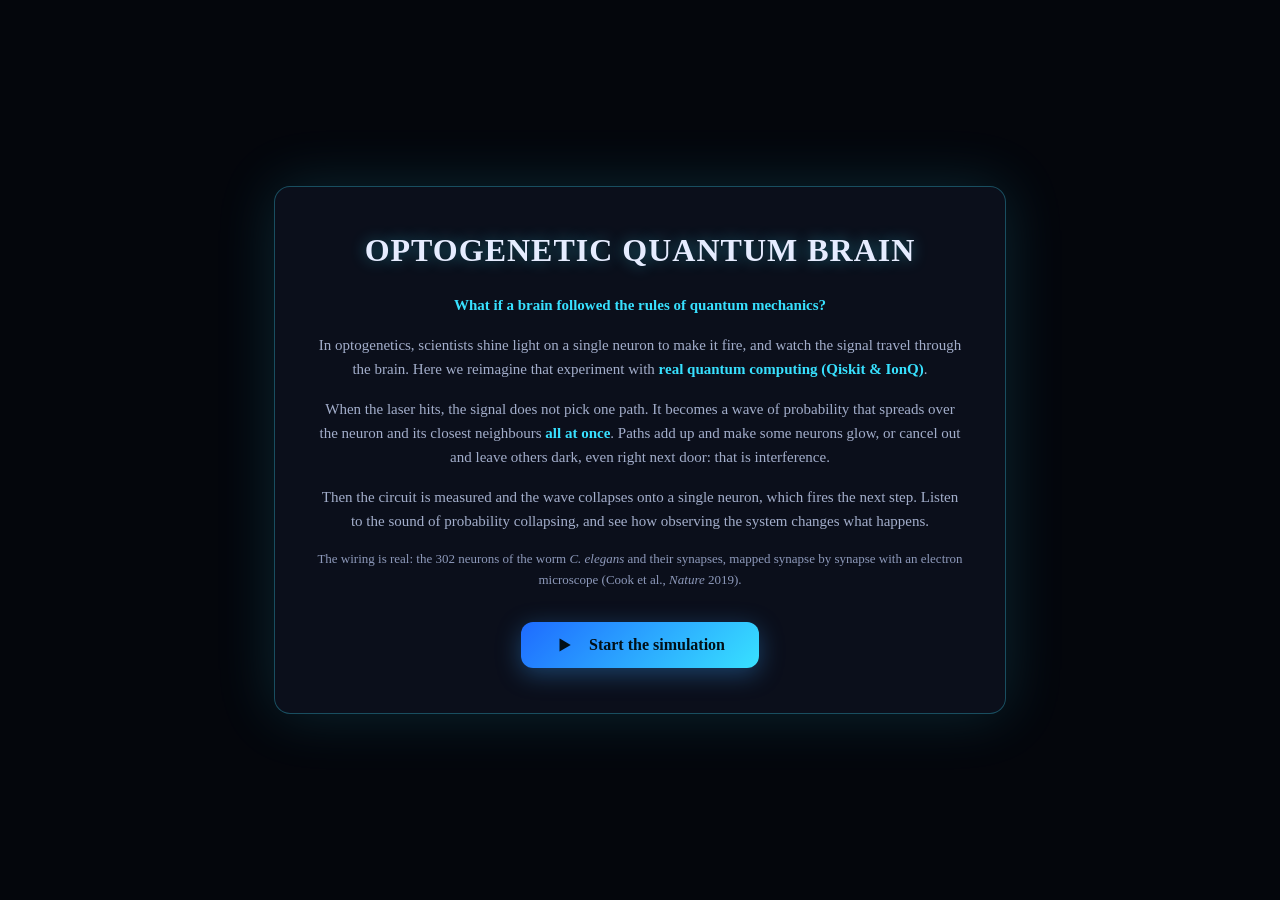
==== frontend/index.html @ cfefe242 "Browser efficiency, English accessible intro, real-data links Rendering - The render loop stops comp" ====
<head>
<link rel="stylesheet" href="main.css">
<script type="module" src="main.js"></script>
</head>
<body>
<!-- Pantalla de inicio: un diálogo modal; la página queda inerte hasta entrar (main.js) -->
<div id="intro-screen" class="intro-screen" role="dialog" aria-modal="true" aria-labelledby="intro-title"
     aria-describedby="intro-text" lang="en">
  <div class="intro-content">
    <h2 class="intro-title" id="intro-title">Optogenetic Quantum Brain</h2>
    <div class="intro-text" id="intro-text">
      <p><strong>What if a brain followed the rules of quantum mechanics?</strong></p>
      <p>In optogenetics, scientists shine light on a single neuron to make it fire, and watch the signal travel
        through the brain. Here we reimagine that experiment with <strong>real quantum computing (Qiskit &amp; IonQ)</strong>.</p>
      <p>When the laser hits, the signal does not pick one path. It becomes a wave of probability that spreads over
        the neuron and its closest neighbours <strong>all at once</strong>. Paths add up and make some neurons glow, or
        cancel out and leave others dark, even right next door: that is interference.</p>
      <p>Then the circuit is measured and the wave collapses onto a single neuron, which fires the next step.
        Listen to the sound of probability collapsing, and see how observing the system changes what happens.</p>
      <p class="intro-source">The wiring is real: the 302 neurons of the worm <em>C. elegans</em> and their synapses,
        mapped synapse by synapse with an electron microscope (Cook et al., <em>Nature</em> 2019).</p>
    </div>
    <button type="button" id="intro-enter-btn" class="btn primary intro-btn">
      <svg viewBox="0 0 24 24" aria-hidden="true" focusable="false"><path d="M7 5l12 7-12 7z" fill="currentColor"/></svg>
      Start the simulation
    </button>
  </div>
</div>
<a class="skip-link" href="#chapters" inert>Skip to the panels</a>

<div class="app" id="app" lang="en" inert>
  <header class="topbar">
    <div class="brand">
      <span class="brand-dot" aria-hidden="true"></span>
      <div>
        <h1>Optogenetic Quantum Brain</h1>
        <p>A laser on the real <em>C. elegans</em> connectome · every step is a 10-qubit Qiskit circuit</p>
      </div>
    </div>
    <div class="top-actions">
      <p class="pill" id="backend-pill" role="status">loading…</p>
      <button type="button" class="btn ghost small" id="sound-btn" aria-pressed="true" title="The laser, the superposition and each measured neuron have their own sound">
        <svg viewBox="0 0 24 24" aria-hidden="true" focusable="false" id="sound-icon"><path d="M4 9v6h4l5 4V5L8 9H4z"/><path d="M16 8.5a5 5 0 0 1 0 7M18.5 6a8.5 8.5 0 0 1 0 12"/></svg>
        <span id="sound-label">Sound on</span>
      </button>
      <button type="button" class="btn ghost small" id="lab-btn" aria-expanded="false" aria-controls="lab">
        <svg viewBox="0 0 24 24" aria-hidden="true" focusable="false"><circle cx="12" cy="12" r="3" /><path d="M12 2v3M12 19v3M2 12h3M19 12h3M4.9 4.9l2.1 2.1M17 17l2.1 2.1M4.9 19.1L7 17M17 7l2.1-2.1" /></svg>
        Lab settings
      </button>
    </div>
  </header>

  <!-- Lab drawer: advanced settings (floats over both panels) -->
  <section class="lab" id="lab" aria-labelledby="lab-title" hidden>
    <div class="lab-head">
      <h2 id="lab-title">Lab settings</h2>
      <button type="button" class="icon-btn" id="lab-close" aria-label="Close lab settings">
        <svg viewBox="0 0 24 24" aria-hidden="true" focusable="false"><path d="M6 6l12 12M18 6L6 18" /></svg>
      </button>
    </div>
    <h3 class="sub">Physics</h3>
    <div class="field">
      <div class="field-head"><label for="gamma">Coupling γ</label><button type="button" class="help" data-help="gamma" aria-label="What is γ?">?</button><b id="gamma-val">1.0</b></div>
      <input type="range" id="gamma" min="0.2" max="3" step="0.1" value="1" />
    </div>
    <h3 class="sub">Quantum runs</h3>
    <div class="row">
      <label class="toggle" for="casc-pasos">steps per laser shot</label>
      <input type="number" id="casc-pasos" value="12" min="1" max="60" step="1" />
    </div>
    <div class="row">
      <label class="toggle" for="casc-shots">shots per circuit</label><button type="button" class="help" data-help="shots" aria-label="What are shots?">?</button>
      <input type="number" id="casc-shots" value="200" min="20" max="2000" step="20" />
    </div>
    <h3 class="sub">Sound</h3>
    <div class="field">
      <div class="field-head"><label for="music-vol">Background music (underwater ambience)</label><b id="music-vol-val">50%</b></div>
      <input type="range" id="music-vol" min="0" max="100" step="5" value="50" />
      <small class="hint">It starts with your first click and drops while each circuit is measured.</small>
    </div>
    <h3 class="sub">Display</h3>
    <div class="row small wrap">
      <label class="toggle"><input type="checkbox" id="show-edges" checked /> synapses</label>
      <label class="toggle"><input type="checkbox" id="swim" checked /> swimming</label>
      <label class="toggle"><input type="checkbox" id="autorotate" /> rotate</label>
      <label class="toggle">quality
        <select id="quality">
          <option value="auto">Auto</option><option value="alta">High</option><option value="media">Medium</option><option value="baja">Low</option>
        </select>
      </label>
    </div>
  </section>

  <!-- Two panels -->
  <nav class="chapters" id="chapters" aria-label="Panels">
    <div role="tablist" aria-label="Panels" class="tablist two">
      <button type="button" role="tab" id="tab-1" aria-controls="chap-1" aria-selected="true" class="tab">
        <span class="tab-num" aria-hidden="true">1</span>
        <span class="tab-txt"><b>Laser &amp; measure</b><small>Fire at a neuron · each step is a quantum circuit</small></span>
      </button>
      <button type="button" role="tab" id="tab-2" aria-controls="chap-2" aria-selected="false" tabindex="-1" class="tab">
        <span class="tab-num" aria-hidden="true">2</span>
        <span class="tab-txt"><b>The Qiskit circuit</b><small>Every gate of the circuit that ran</small></span>
      </button>
    </div>
  </nav>

  <!-- ===================== Panel 1 · Laser & measure ===================== -->
  <div class="layout" id="chap-1" role="tabpanel" aria-labelledby="tab-1">
    <div class="stage" id="stage">
      <canvas id="scene" tabindex="0" role="img"
              aria-label="3D C. elegans worm with its 302 neurons."
              aria-describedby="scene-help"></canvas>

      <div class="narration" id="narration">
        <p class="narr-kicker" id="narr-kicker">Start here</p>
        <p class="narr-text" id="narr-text">Loading the worm…</p>
      </div>

      <figure class="mini-circ" id="mini-circ" hidden>
        <figcaption><b>This step's circuit</b> <span id="mini-circ-cap"></span></figcaption>
        <div id="mini-circ-svg"></div>
      </figure>

      <div class="stage-foot">
        <p class="scene-help" id="scene-help">
          Drag to rotate · scroll to zoom · click a neuron to choose it.
          Keyboard (focus on the worm): <kbd>Enter</kbd> fire the laser, <kbd>R</kbd> reset view, <kbd>+</kbd>/<kbd>−</kbd> zoom.
        </p>
        <div class="legend" aria-hidden="true">
          <span><i class="dot sensory"></i>sensory</span>
          <span><i class="dot inter"></i>interneuron</span>
          <span><i class="dot motor"></i>motor</span>
          <span class="grad"><i></i>measured</span>
        </div>
      </div>
      <div class="tooltip" id="tooltip" aria-hidden="true"></div>
      <div class="loader" id="loader" role="status"><div class="ring" aria-hidden="true"></div><p id="loader-text">Loading the connectome…</p></div>
    </div>

    <div class="side">
      <div class="card">
        <h2>Fire the laser</h2>
        <p class="desc">Each step is a <b>10-qubit Qiskit circuit</b> run on the backend: the laser excites a neuron,
          the excitation spreads as a <b>quantum walk</b> through its 9 most connected neighbours, and measuring
          <b>collapses</b> it onto one neuron, which fires the next step.</p>
        <div class="field">
          <div class="field-head"><label class="lbl" for="neuron-input">Neuron to illuminate</label><button type="button" class="help" data-help="datos" aria-label="Is this the real worm?">?</button></div>
          <input id="neuron-input" list="neuron-list" value="AVM" autocomplete="off" spellcheck="false"
                 aria-describedby="neuron-hint neuron-card" />
          <datalist id="neuron-list"></datalist>
          <small class="hint" id="neuron-hint">Type a name (e.g. AVM, ASHL) or click a neuron on the worm.</small>
        </div>
        <p class="neuron-card" id="neuron-card" aria-live="polite"></p>
        <div class="field">
          <div class="field-head"><label for="theta">Light dose θ</label><button type="button" class="help" data-help="theta" aria-label="What is θ?">?</button><b id="theta-val">π</b></div>
          <input type="range" id="theta" min="0.1" max="3.14159" step="0.01" value="3.14159" aria-describedby="pfire-hint" />
          <small class="hint" id="pfire-hint">Chance the neuron fires: <b id="pfire">1.00</b></small>
        </div>
        <div class="field">
          <div class="field-head"><label for="tau">Time between measurements τ</label><button type="button" class="help" data-help="tau" aria-label="What is τ?">?</button><b id="tau-val">8</b></div>
          <input type="range" id="tau" min="2" max="12" step="1" value="8" aria-describedby="tau-hint" />
          <small class="hint" id="tau-hint">Long τ: the spike travels. Short τ: measuring that often freezes it (Zeno effect).</small>
        </div>
        <div class="row">
          <button type="button" class="btn primary" id="fire-btn">
            <svg viewBox="0 0 24 24" aria-hidden="true" focusable="false"><path d="M12 2v6M12 16v6M2 12h6M16 12h6" /><circle cx="12" cy="12" r="3" /></svg>
            <span id="fire-label">Fire laser at AVM</span>
          </button>
          <button type="button" class="btn ghost stop" id="casc-stop" disabled>Stop</button>
        </div>
        <p class="hint" id="casc-estado" aria-live="polite">Nothing has run yet.</p>
      </div>

      <div class="card cascade" id="casc-card">
        <h3>What the circuit measured</h3>
        <div class="chips" id="casc-chips"><span class="chip">fire the laser to run the first circuit</span></div>
        <figure class="chart">
          <div id="casc-bars"></div>
          <figcaption class="legend-row" id="casc-legend"></figcaption>
        </figure>
        <details class="data-box">
          <summary>Show the window as a table</summary>
          <div id="casc-table"></div>
        </details>
        <h3 class="sub" id="h-chain">Spike chain</h3>
        <ol class="casc-log" id="casc-log" aria-labelledby="h-chain"></ol>
      </div>
      <button type="button" class="btn next" data-goto="2">See the full Qiskit circuit →</button>
    </div>
  </div>

  <!-- ===================== Panel 2 · The Qiskit circuit ===================== -->
  <section class="circuit-view" id="chap-2" role="tabpanel" aria-labelledby="tab-2" hidden>
    <div class="card circ-card">
      <div class="circ-head">
        <div>
          <h2 id="circ-title">The Qiskit circuit</h2>
          <p class="desc" id="circ-sub">The exact <code>QuantumCircuit</code> that is sent to the backend.</p>
        </div>
        <div class="circ-controls">
          <label class="toggle" for="circ-step">circuit</label>
          <select id="circ-step"></select>
          <fieldset class="seg" id="circ-vista">
            <legend class="sr-only">Circuit view</legend>
            <label><input type="radio" name="circ-vista" value="completa" checked /><span>All gates</span></label>
            <label><input type="radio" name="circ-vista" value="compacta" /><span>Compact (e<sup>−iτH</sup>)</span></label>
          </fieldset>
        </div>
      </div>
      <div class="chips" id="circ-chips" aria-live="polite"></div>
      <div class="circ-legend" aria-hidden="true">
        <span><i class="g-laser"></i>laser RX(θ) / X</span>
        <span><i class="g-hop"></i>hop RXX·RYY between two neurons (one synapse)</span>
        <span><i class="g-u"></i>e<sup>−iτH</sup> quantum walk</span>
        <span><i class="g-m"></i>measurement</span>
      </div>
      <div class="circ-wrap" id="circ-wrap">
        <div class="circ-names" id="circ-names"></div>
        <div class="circ-scroll" id="circ-scroll" tabindex="0" role="group" aria-label="Circuit diagram, scrolls horizontally">
          <div id="circ-svg"></div>
        </div>
      </div>
      <p class="hint" id="circ-hint">Scroll sideways to follow the circuit from left (laser) to right (measurement). Hover a gate to see its angle.</p>
    </div>

    <div class="circ-grid">
      <div class="card">
        <h3 id="h-counts">Measurement results</h3>
        <p class="hint" id="counts-sub"></p>
        <ol class="counts" id="counts" aria-labelledby="h-counts"></ol>
      </div>
      <div class="card mpl-card">
        <h3>Qiskit's own drawing <span class="mono">QuantumCircuit.draw("mpl")</span></h3>
        <p class="hint" id="fig-estado" aria-live="polite">Loads in the background.</p>
        <figure class="fig-box" id="fig-box-c" hidden>
          <div class="fig-scroll"><img id="fig-circ" alt="" /></div>
          <figcaption class="hint" id="fig-circ-cap"></figcaption>
        </figure>
        <figure class="fig-box" id="fig-box-h" hidden>
          <div class="fig-scroll"><img id="fig-hist" alt="" /></div>
          <figcaption class="hint" id="fig-hist-cap"></figcaption>
        </figure>
      </div>
    </div>
    <button type="button" class="btn next" data-goto="1">← Back to the laser</button>
  </section>

  <footer class="footer">
    <span class="formula" aria-label="Each step: RX of theta on the lit neuron, then e to the minus i tau H, with H equal to gamma times the sum over synapses of J i j times X i X j plus Y i Y j over two, then measure">
      |ψ⟩ = e<sup>−iτH</sup> RX(θ)|0…0⟩, &nbsp;H = γ Σ J<sub>ij</sub>(X<sub>i</sub>X<sub>j</sub> + Y<sub>i</sub>Y<sub>j</sub>)/2</span>
    <span>Data: <a href="https://doi.org/10.1038/s41586-019-1352-7" target="_blank" rel="noopener">Cook et al., <em>Nature</em> 2019</a>
      (electron-microscopy connectome) · <a href="https://github.com/openworm/c302" target="_blank" rel="noopener">OpenWorm c302</a></span>
    <span class="attribution">This effort is supported by Qollab &amp; IonQ.</span>
  </footer>

  <div class="help-pop" id="help-pop" role="note" hidden>
    <p id="help-text"></p>
  </div>

  <div class="sr-only" id="sr-status" aria-live="polite"></div>
  <div class="toast" id="toast" role="status" aria-live="polite"></div>
</div>
</body>
---- frontend/main.css ----
/* Cerebro Cuántico Optogenético · estilos de la página Qollab (JS / Qiskit) */
:root {
  --bg: #04060c;
  --panel: rgba(12, 17, 30, 0.86);
  --panel-solid: #0c111e;
  --panel-border: rgba(120, 160, 255, 0.2);
  --text: #e6ecff;
  --muted: #a3aecb;      /* ≥ 7:1 sobre el panel */
  --faint: #8d99ba;      /* ≥ 5:1 sobre el panel */
  --accent: #38e1ff;
  --focus: #ffd166;
  --good: #3ee08f;
  --bad: #ff8a9b;
  --amber: #ffb347;
  --sensory: #2dd4bf;
  --inter: #a78bfa;
  --motor: #f59e0b;
  --radius: 14px;
  --stage-h: 640px;
  --font: "Inter", "Segoe UI", system-ui, -apple-system, Roboto, sans-serif;
  --mono: "JetBrains Mono", "Cascadia Code", Consolas, ui-monospace, monospace;
}

.app, .app * { box-sizing: border-box; }
.app { background: var(--bg); color: var(--text); font-family: var(--font); font-size: 14px; line-height: 1.45;
  border-radius: 16px; overflow: hidden; position: relative; }
.app em { font-style: italic; }
.mono { font-family: var(--mono); font-size: 12px; color: var(--muted); }
.sr-only { position: absolute !important; width: 1px; height: 1px; padding: 0; margin: -1px; overflow: hidden;
  clip: rect(0 0 0 0); white-space: nowrap; border: 0; }
.skip-link { position: absolute; left: 8px; top: -40px; z-index: 20; background: var(--focus); color: #111;
  padding: 6px 10px; border-radius: 8px; font: 600 13px var(--font); }
.skip-link:focus { top: 8px; }
.app :focus-visible { outline: 2px solid var(--focus); outline-offset: 2px; }
.app kbd { font-family: var(--mono); font-size: 11px; padding: 0 4px; border: 1px solid var(--panel-border); border-radius: 4px; }

/* ---------- barra superior ---------- */
.topbar { display: flex; justify-content: space-between; align-items: center; gap: 12px; padding: 14px 18px;
  border-bottom: 1px solid var(--panel-border); }
.brand { display: flex; gap: 12px; align-items: center; }
.brand h1 { margin: 0; font-size: 18px; font-weight: 650; letter-spacing: 0.2px; }
.brand p { margin: 2px 0 0; font-size: 12.5px; color: var(--muted); }
.brand-dot { flex: none; width: 14px; height: 14px; border-radius: 50%;
  background: radial-gradient(circle, #fff 0%, var(--accent) 40%, transparent 72%); box-shadow: 0 0 18px var(--accent);
  animation: pulse 2.4s ease-in-out infinite; }
@keyframes pulse { 50% { transform: scale(1.35); opacity: 0.7; } }
.pill { margin: 0; font-size: 12px; padding: 5px 11px; border-radius: 999px; background: rgba(255,255,255,0.06);
  border: 1px solid var(--panel-border); color: var(--muted); white-space: nowrap; }
.pill.ok { color: var(--good); border-color: rgba(62,224,143,0.45); }
.pill.warn { color: var(--amber); border-color: rgba(255,179,71,0.45); }
.pill.err { color: var(--bad); border-color: rgba(255,107,129,0.5); }

/* ---------- capítulos ---------- */
.top-actions { display: flex; gap: 10px; align-items: center; }
.btn.small { width: auto; padding: 6px 12px; font-size: 12.5px; }
.btn.ghost { background: transparent; }
.btn.ghost[aria-expanded="true"] { background: rgba(56,225,255,0.14); color: var(--accent); border-color: rgba(56,225,255,0.5); }
.chapters { padding: 12px 12px 0; }
.tablist { display: grid; grid-template-columns: repeat(3, 1fr); gap: 10px; }
.tablist.two { grid-template-columns: 1fr 1fr; }
.tab { all: unset; box-sizing: border-box; display: flex; align-items: center; gap: 12px; padding: 10px 14px; cursor: pointer;
  border-radius: 12px; border: 1px solid var(--panel-border); background: rgba(255,255,255,0.03); color: var(--muted);
  transition: background .15s, border-color .15s; }
.tab:hover { background: rgba(255,255,255,0.07); color: var(--text); }
.tab:focus-visible { outline: 2px solid var(--focus); outline-offset: 2px; }
.tab[aria-selected="true"] { background: linear-gradient(135deg, rgba(30,107,255,0.28), rgba(56,225,255,0.16));
  border-color: rgba(56,225,255,0.6); color: var(--text); }
.tab-num { flex: none; display: grid; place-items: center; width: 30px; height: 30px; border-radius: 50%; font: 700 14px var(--mono);
  border: 1px solid var(--panel-border); color: var(--accent); }
.tab[aria-selected="true"] .tab-num { background: var(--accent); color: #021018; border-color: var(--accent); }
.tab-txt { display: flex; flex-direction: column; line-height: 1.25; }
.tab-txt b { font-size: 14px; font-weight: 650; }
.tab-txt small { font-size: 11.5px; color: var(--faint); }

/* ---------- distribución ---------- */
.layout { display: grid; grid-template-columns: minmax(0, 1fr) 380px; gap: 12px; padding: 12px; }
.layout[hidden], .circuit-view[hidden] { display: none; }
.side { max-height: var(--stage-h); overflow-y: auto; scrollbar-width: thin;
  scrollbar-color: rgba(255,255,255,0.15) transparent; }
.chapter:focus { outline: none; }
.chapter[hidden], .lab[hidden] { display: none; }
.card { background: var(--panel); border: 1px solid var(--panel-border); border-radius: var(--radius);
  padding: 14px 14px 12px; margin-bottom: 12px; }
.side h2 { margin: 0 0 10px; font-size: 15px; font-weight: 650; }
.side h3 { margin: 0 0 10px; font-size: 13px; font-weight: 650; }
.side h3.sub { margin: 14px 0 6px; font-size: 11.5px; font-weight: 600; color: var(--faint); text-transform: uppercase; letter-spacing: .4px; }
.btn.next { margin: 0 0 4px; background: transparent; border-style: dashed; color: var(--accent); }

/* Lab: cajón de ajustes avanzados, flota sobre los dos paneles */
.lab { position: absolute; right: 12px; top: 66px; z-index: 20; width: min(360px, calc(100% - 24px));
  max-height: min(620px, calc(100% - 80px)); overflow-y: auto; background: var(--panel-solid);
  border: 1px solid rgba(56,225,255,0.45); border-radius: var(--radius); padding: 14px; box-shadow: 0 16px 50px rgba(0,0,0,0.7); }
.lab h2 { margin: 0; font-size: 15px; }
.lab h3.sub { margin: 14px 0 6px; font-size: 11.5px; font-weight: 600; color: var(--faint); text-transform: uppercase; letter-spacing: .4px; }
.lab-head { display: flex; justify-content: space-between; align-items: center; }
.lab-head h2 { margin: 0; }
.lab .row label.toggle { flex: 1; }
#lab-close svg { fill: none; stroke: currentColor; stroke-width: 2.2; }

.stage { position: relative; height: var(--stage-h); border-radius: var(--radius); overflow: hidden;
  border: 1px solid var(--panel-border); background: var(--bg); }
.stage canvas { position: absolute; inset: 0; width: 100%; height: 100%; display: block; cursor: grab; }
.stage canvas:focus-visible { outline: 2px solid var(--focus); outline-offset: -3px; }

/* Narración: "qué estás viendo" */
.narration { position: absolute; left: 14px; top: 14px; max-width: min(460px, calc(100% - 28px)); z-index: 3;
  background: rgba(6, 10, 20, 0.88); border: 1px solid var(--panel-border); border-left: 3px solid var(--accent);
  border-radius: 12px; padding: 10px 14px; pointer-events: none; }
.narration.collapse { border-left-color: var(--amber); }
.narr-kicker { margin: 0 0 3px; font-size: 10.5px; font-weight: 700; letter-spacing: .6px; text-transform: uppercase; color: var(--accent); }
.narration.collapse .narr-kicker { color: var(--amber); }
.narr-text { margin: 0; font-size: 13.5px; line-height: 1.5; color: var(--text); }
.narr-text b { color: #fff; }
.narr-text .q { color: var(--accent); font-weight: 600; }
.narr-text .a { color: var(--amber); font-weight: 600; }

/* Circuito del paso (SVG dibujado en JS) */
.mini-circ { position: absolute; right: 14px; top: 14px; z-index: 3; margin: 0; width: 290px;
  background: rgba(6, 10, 20, 0.9); border: 1px solid var(--panel-border); border-radius: 12px; padding: 8px 10px 6px; }
.mini-circ[hidden] { display: none; }
.mini-circ figcaption { font-size: 11px; color: var(--muted); margin-bottom: 4px; }
.mini-circ figcaption b { color: var(--text); }
.mini-circ svg { display: block; width: 100%; height: auto; }
.mini-circ .w { stroke: rgba(200,215,255,0.35); stroke-width: 1; }
.mini-circ .w.hot { stroke: var(--amber); stroke-width: 1.6; }
.mini-circ text { font-family: var(--mono); font-size: 9px; fill: var(--muted); }
.mini-circ text.hot { fill: var(--amber); font-weight: 700; }
.mini-circ .gate { fill: #13204a; stroke: var(--accent); stroke-width: 1; }
.mini-circ .gate-u { fill: rgba(30,107,255,0.25); stroke: var(--accent); stroke-width: 1; }
.mini-circ .gate-t { fill: var(--text); font-size: 9.5px; font-family: var(--font); }
.mini-circ .gate-t.big { font-size: 15px; font-family: "Cambria Math", "STIX Two Math", Georgia, serif; }
.mini-circ .meter { fill: #0c111e; stroke: rgba(200,215,255,0.6); stroke-width: 1; }
.mini-circ .meter.hot { stroke: var(--amber); }

.stage-foot { position: absolute; left: 12px; right: 12px; bottom: 10px; display: flex; justify-content: space-between;
  align-items: flex-end; gap: 12px; pointer-events: none; }
.scene-help { margin: 0; font-size: 11px; color: var(--muted); text-shadow: 0 1px 3px #000; max-width: 520px; }
.scene-help kbd { background: rgba(4,6,12,0.6); }
.stage .legend { display: flex; gap: 12px; align-items: center; font-size: 11.5px;
  color: var(--muted); flex-wrap: wrap; justify-content: flex-end; }
.legend .dot { display: inline-block; width: 9px; height: 9px; border-radius: 50%; margin-right: 5px; vertical-align: -1px; }
.dot.sensory { background: var(--sensory); } .dot.inter { background: var(--inter); } .dot.motor { background: var(--motor); }
.legend .grad i { display: inline-block; width: 60px; height: 8px; border-radius: 4px; margin-right: 6px;
  background: linear-gradient(90deg, #13204a, #1e6bff, #38e1ff, #ffffff); }
.neuron-label { position: absolute; pointer-events: none; z-index: 2; font: 600 12px var(--mono); color: #cfe9ff;
  text-shadow: 0 0 8px rgba(56,225,255,.9); transform: translate(-50%, -160%); white-space: nowrap; }

/* Ayuda "?" */
.help { all: unset; box-sizing: border-box; display: inline-grid; place-items: center; width: 17px; height: 17px; flex: none;
  border-radius: 50%; border: 1px solid rgba(56,225,255,0.5); color: var(--accent); font: 700 10.5px var(--font); cursor: pointer;
  vertical-align: 1px; }
.help:hover, .help[aria-expanded="true"] { background: rgba(56,225,255,0.18); }
.help:focus-visible { outline: 2px solid var(--focus); outline-offset: 2px; }
.help-pop { position: absolute; z-index: 30; max-width: 300px; background: var(--panel-solid); border: 1px solid rgba(56,225,255,0.55);
  border-radius: 12px; padding: 10px 12px; font-size: 12.5px; line-height: 1.5; color: var(--text);
  box-shadow: 0 10px 30px rgba(0,0,0,0.6); }
.help-pop[hidden] { display: none; }
.help-pop p { margin: 0; }

/* ---------- formularios ---------- */
.field { display: block; margin-bottom: 12px; }
.field > label { display: flex; justify-content: space-between; font-size: 12px; color: var(--muted); margin-bottom: 6px; }
.field-head { display: flex; align-items: center; gap: 6px; font-size: 12px; color: var(--muted); margin-bottom: 4px; }
.field-head label { color: var(--muted); }
.field-head b { margin-left: auto; color: var(--text); font-weight: 600; font-family: var(--mono); font-size: 12px; }
.field > label b { color: var(--text); font-weight: 600; font-family: var(--mono); font-size: 12px; }
.hint { display: block; font-size: 11.5px; color: var(--faint); margin: 5px 0 0; line-height: 1.45; }
.hint b { color: var(--accent); font-family: var(--mono); }
.desc { font-size: 12px; color: var(--muted); margin: -4px 0 12px; line-height: 1.5; }

.app input:not([type]), .app input[list], .app select, .app input[type="number"] {
  width: 100%; background: rgba(255,255,255,0.05); color: var(--text); border: 1px solid var(--panel-border);
  border-radius: 9px; padding: 8px 10px; font: inherit; font-size: 13px; }
.app input:focus, .app select:focus { border-color: rgba(56,225,255,0.65); }
.app select option { background: var(--panel-solid); }
.app input[type="number"] { width: 100px; flex: none; }
.app input[type="range"] { -webkit-appearance: none; appearance: none; width: 100%; height: 4px; border-radius: 4px;
  background: rgba(255,255,255,0.16); margin: 8px 0; }
.app input[type="range"]::-webkit-slider-thumb { -webkit-appearance: none; width: 16px; height: 16px; border-radius: 50%;
  background: var(--accent); box-shadow: 0 0 10px rgba(56,225,255,0.7); cursor: pointer; border: 2px solid #031018; }
.app input[type="range"]::-moz-range-thumb { width: 14px; height: 14px; border-radius: 50%; background: var(--accent);
  border: 2px solid #031018; cursor: pointer; }

.btn { display: inline-flex; align-items: center; justify-content: center; gap: 8px; width: 100%; padding: 10px 14px;
  border-radius: 10px; border: 1px solid var(--panel-border); background: rgba(255,255,255,0.07); color: var(--text);
  font: inherit; font-size: 13px; font-weight: 600; cursor: pointer; transition: background .15s, box-shadow .15s; }
.btn:hover { background: rgba(255,255,255,0.12); }
.btn:disabled { opacity: 0.5; cursor: not-allowed; }
.btn.primary { background: linear-gradient(135deg, #1e6bff, #38e1ff); border: none; color: #021018;
  box-shadow: 0 6px 24px rgba(56,160,255,0.35); }
.btn svg { width: 16px; height: 16px; fill: none; stroke: currentColor; stroke-width: 2; }
.icon-btn { flex: none; width: 36px; height: 36px; border-radius: 50%; border: 1px solid var(--panel-border);
  background: rgba(56,225,255,0.12); color: var(--accent); display: grid; place-items: center; cursor: pointer; }
.icon-btn svg { width: 15px; height: 15px; fill: currentColor; }

.row { display: flex; gap: 10px; align-items: center; margin-bottom: 10px; }
.row.small { font-size: 12px; color: var(--muted); flex-wrap: wrap; gap: 10px 12px; }
.toggle { display: inline-flex; align-items: center; gap: 6px; cursor: pointer; font-size: 12px; color: var(--muted); }
.toggle.block { display: flex; margin: 0 0 10px; }
.toggle select { padding: 2px 6px; font-size: 12px; width: auto; }

.neuron-card { font-size: 12px; color: var(--muted); background: rgba(255,255,255,0.03); border-radius: 10px;
  padding: 9px 11px; margin: -2px 0 14px; line-height: 1.5; border: 1px dashed rgba(255,255,255,0.12); }
.neuron-card b { color: var(--text); }
.tag { display: inline-block; font-size: 10.5px; padding: 1px 7px; border-radius: 999px; margin-left: 4px; background: rgba(255,255,255,0.08); }
.tag.sensory { color: var(--sensory); } .tag.interneuron { color: var(--inter); } .tag.motor { color: var(--motor); }

.seg { display: grid; grid-template-columns: 1fr 1fr; background: rgba(255,255,255,0.04); border-radius: 10px; padding: 3px;
  margin: 0 0 12px; border: 1px solid var(--panel-border); }
.seg label { position: relative; }
.seg input { position: absolute; opacity: 0; inset: 0; margin: 0; cursor: pointer; }
.seg span { display: block; text-align: center; color: var(--muted); padding: 7px; border-radius: 8px; font-size: 12.5px; font-weight: 600; }
.seg input:checked + span { background: rgba(56,225,255,0.18); color: var(--accent); }
.seg input:focus-visible + span { outline: 2px solid var(--focus); }

.chips { display: flex; flex-wrap: wrap; gap: 6px; margin: 12px 0 6px; }
.chip { font-size: 11px; padding: 4px 9px; border-radius: 999px; background: rgba(255,255,255,0.05); border: 1px solid var(--panel-border); color: var(--muted); }
.chip b { color: var(--text); font-family: var(--mono); font-weight: 600; }
.chip.good b { color: var(--good); } .chip.warn b { color: var(--amber); }
.chart { margin: 8px 0 0; }
.chart svg { width: 100%; max-width: 440px; display: block; overflow: visible; }
.chart .axis text { fill: var(--faint); font-size: 10px; font-family: var(--font); }
.chart .axis line { stroke: rgba(255,255,255,0.14); }
.legend-row { display: flex; flex-wrap: wrap; gap: 10px; font-size: 11px; color: var(--muted); margin: 6px 0 4px; }
.legend-row i { display: inline-block; width: 9px; height: 9px; border-radius: 2px; margin-right: 4px; vertical-align: -1px; }
.data-box { margin-top: 8px; font-size: 12px; color: var(--muted); }
.data-box summary { cursor: pointer; padding: 4px 0; }
.data-box table { width: 100%; border-collapse: collapse; font-size: 11.5px; margin-top: 4px; }
.data-box th, .data-box td { text-align: right; padding: 3px 4px; border-bottom: 1px solid rgba(255,255,255,0.07); font-family: var(--mono); }
.data-box th:first-child, .data-box td:first-child { text-align: left; }
.data-box th { color: var(--faint); font-weight: 600; font-family: var(--font); }

.cascade .row .btn { flex: 1; }
.cascade .row input[type="number"] { width: 84px; }
.casc-log { margin: 6px 0 0; padding-left: 22px; max-height: 180px; overflow-y: auto; font-size: 12px; color: var(--muted); }
.casc-log li { padding: 1px 0; }
.casc-log b { color: var(--text); }
.casc-log .salto { color: var(--amber); }

/* ---------- figuras de Qiskit (matplotlib) ---------- */
.fig-box { margin: 12px 0 0; }
.fig-scroll { overflow: auto; max-height: 60vh; background: #262626; border-radius: 10px; padding: 6px; }
.fig-scroll img { display: block; max-width: 100%; height: auto; }
.fig-scroll img:not([src]) { display: none; }
.fig-box[hidden] { display: none; }

/* ---------- pie y flotantes ---------- */
.footer { display: flex; justify-content: space-between; gap: 12px; flex-wrap: wrap; padding: 8px 18px 14px; font-size: 11.5px; color: var(--faint); }
.attribution { color: var(--muted); }
.footer .formula { font-family: "Cambria Math", "STIX Two Math", Georgia, serif; font-size: 13.5px; color: var(--muted); }
.tooltip { position: absolute; left: 0; top: 0; will-change: transform; pointer-events: none; z-index: 5; background: rgba(8,12,22,0.94); border: 1px solid var(--panel-border);
  border-radius: 10px; padding: 8px 10px; font-size: 12px; line-height: 1.45; opacity: 0; transition: opacity .12s; max-width: 240px; }
.tooltip.show { opacity: 1; }
.toast { position: absolute; left: 50%; bottom: 56px; transform: translateX(-50%) translateY(12px); background: rgba(12,17,30,0.97);
  border: 1px solid var(--panel-border); padding: 10px 16px; border-radius: 12px; font-size: 13px; opacity: 0; transition: all .25s;
  z-index: 6; max-width: min(520px, 90%); text-align: center; pointer-events: none; }
.toast.show { opacity: 1; transform: translateX(-50%); }
.toast.err { border-color: rgba(255,107,129,0.6); }
.loader { position: absolute; inset: 0; display: grid; place-content: center; justify-items: center; gap: 14px; background: var(--bg);
  z-index: 10; transition: opacity .6s; color: var(--muted); font-size: 13px; text-align: center; padding: 20px; }
.loader.hide { opacity: 0; visibility: hidden; pointer-events: none; transition: opacity .6s, visibility 0s .6s; }
.loader.hide .ring { animation: none; }
.loader .ring { width: 46px; height: 46px; border-radius: 50%; border: 3px solid rgba(56,225,255,0.15); border-top-color: var(--accent);
  animation: spin 0.9s linear infinite; }
@keyframes spin { to { transform: rotate(360deg); } }

/* ---------- pantallas medianas y pequeñas ---------- */
@media (max-width: 1100px) {
  .layout { grid-template-columns: minmax(0, 1fr) 340px; }
  .mini-circ { width: 240px; }
  .scene-help { display: none; }
}
@media (max-width: 860px) {
  :root { --stage-h: 460px; }
  .layout { grid-template-columns: 1fr; }
  .side { max-height: none; overflow: visible; }
  .tab-txt small { display: none; }
  .tab { padding: 8px 10px; gap: 8px; }
  .stage .legend { display: none; }
  .mini-circ { top: auto; bottom: 10px; width: 210px; }
  .narration { max-width: calc(100% - 28px); }
}
@media (max-width: 520px) {
  .topbar { flex-wrap: wrap; }
  .tab-num { width: 24px; height: 24px; font-size: 12px; }
  .tab-txt b { font-size: 12.5px; }
}

/* ---------- menos movimiento ---------- */
@media (prefers-reduced-motion: reduce) {
  .brand-dot, .loader .ring { animation: none; }
  .toast, .tooltip, .btn, .loader, .tab { transition: none; }
}

/* ---------- panel 1: botones ---------- */
.row .btn.primary { flex: 1; }
.btn.stop { width: auto; flex: none; padding: 10px 16px; }
.cascade h3 { margin-bottom: 4px; }
.field > label.lbl { display: block; }

/* ---------- panel 2: el circuito de Qiskit ---------- */
.circuit-view { padding: 12px; }
.circ-head { display: flex; justify-content: space-between; align-items: flex-start; gap: 16px; flex-wrap: wrap; }
.circ-head h2 { margin: 0 0 6px; font-size: 16px; }
.circ-head .desc { margin: 0; }
.circ-head code { font-family: var(--mono); font-size: 12px; color: var(--accent); }
.circ-controls { display: flex; align-items: center; gap: 10px; flex-wrap: wrap; }
.circ-controls select { width: auto; min-width: 230px; }
.circ-controls .seg { margin: 0; min-width: 280px; }
.circ-legend { display: flex; flex-wrap: wrap; gap: 14px; font-size: 11.5px; color: var(--muted); margin: 4px 0 10px; }
.circ-legend i { display: inline-block; width: 14px; height: 10px; border-radius: 3px; margin-right: 6px; vertical-align: -1px; }
.circ-legend .g-laser { background: #1e6bff; } .circ-legend .g-hop { background: rgba(167,139,250,0.55); border: 1px solid #a78bfa; }
.circ-legend .g-u { background: rgba(56,225,255,0.2); border: 1px solid var(--accent); } .circ-legend .g-m { background: #0c111e; border: 1px solid #c8d7ff; }
.circ-wrap { display: grid; grid-template-columns: auto minmax(0, 1fr); background: #060a14; border: 1px solid var(--panel-border);
  border-radius: 12px; overflow: hidden; }
.circ-names { border-right: 1px solid var(--panel-border); background: #08101f; }
.circ-names svg, #circ-svg svg { display: block; }
.circ-scroll { overflow-x: auto; overflow-y: hidden; scrollbar-width: thin; scrollbar-color: rgba(255,255,255,0.25) transparent; }
.circ-scroll:focus-visible { outline: 2px solid var(--focus); outline-offset: -2px; }
.qc text { font-family: var(--mono); font-size: 11px; fill: var(--muted); }
.qc .name { font-size: 12px; fill: var(--text); font-weight: 600; }
.qc .name.hot, .qc text.hot { fill: var(--amber); }
.qc .wire { stroke: rgba(200,215,255,0.32); stroke-width: 1; }
.qc .wire.hot { stroke: rgba(255,179,71,0.7); stroke-width: 1.4; }
.qc .g1 { fill: #1e6bff; stroke: #7cc4ff; stroke-width: 1; }
.qc .g1t { fill: #fff; font-family: var(--font); font-size: 10.5px; font-weight: 700; }
.qc .hop { stroke: #a78bfa; stroke-width: 1.6; }
.qc .hopbox { fill: #2a1f52; stroke: #a78bfa; stroke-width: 1; }
.qc .hopt { fill: #e3dbff; font-size: 8.5px; font-weight: 700; }
.qc .ubox { fill: rgba(56,225,255,0.12); stroke: var(--accent); stroke-width: 1.2; }
.qc .ut { fill: var(--text); font-family: "Cambria Math", "STIX Two Math", Georgia, serif; font-size: 20px; }
.qc .us { fill: var(--muted); font-size: 11px; }
.qc .meter { fill: #0c111e; stroke: #c8d7ff; stroke-width: 1; }
.qc .meter.hot { stroke: var(--amber); }
.qc .arc { fill: none; stroke: #c8d7ff; stroke-width: 1; }
.qc .arc.hot { stroke: var(--amber); }
.qc .bit { font-size: 12px; font-weight: 700; }
.qc .gate:hover rect, .qc .gate:hover line { filter: brightness(1.5); }
.qc .slice { fill: rgba(255,255,255,0.025); }
.circ-grid { display: grid; grid-template-columns: minmax(0, 1fr) minmax(0, 1.6fr); gap: 12px; margin-top: 12px; }
.counts { list-style: none; margin: 8px 0 0; padding: 0; font-size: 12.5px; }
.counts li { display: grid; grid-template-columns: 110px 1fr 104px; gap: 10px; align-items: center; padding: 3px 0; color: var(--muted); }
.counts .bar { height: 8px; border-radius: 4px; background: linear-gradient(90deg, #b3651c, var(--amber)); min-width: 2px; }
.counts .bar.ideal { background: linear-gradient(90deg, #1e6bff, var(--accent)); }
.counts .bar.noise { background: #6b7280; }
.counts .v { text-align: right; font-family: var(--mono); font-size: 11.5px; }
.counts li.hot { color: var(--amber); font-weight: 600; }
.mpl-card .fig-scroll { max-height: 46vh; }
.circuit-view > .btn.next { margin-top: 12px; }
@media (max-width: 960px) { .circ-grid { grid-template-columns: 1fr; } }
#sound-btn[aria-pressed="false"] { color: var(--faint); }
#sound-btn svg { width: 16px; height: 16px; fill: none; stroke: currentColor; stroke-width: 2; }
/* ---------- Pantalla de inicio ---------- */
.intro-screen { position: fixed; inset: 0; z-index: 9999; display: flex; align-items: center; justify-content: center;
  padding: 16px; overflow-y: auto; text-align: center; background: var(--bg, #0c111e);
  transition: opacity 1.2s ease, visibility 0s 1.2s; }
.intro-screen.hidden { opacity: 0; visibility: hidden; }
.intro-content { max-width: 650px; padding: 45px 40px; background: rgba(12, 17, 30, 0.92);
  border: 1px solid rgba(56, 225, 255, 0.3); border-radius: 16px; box-shadow: 0 0 60px rgba(56, 225, 255, 0.15); }
.intro-title { font-size: 32px; font-weight: 700; color: var(--text, #ffffff); margin: 0 0 24px; letter-spacing: 1px;
  text-transform: uppercase; text-shadow: 0 0 15px rgba(56, 225, 255, 0.4); }
.intro-text p { font-size: 15px; color: var(--muted, #a0aabf); line-height: 1.6; margin: 0 0 16px; }
.intro-text p strong { color: var(--accent, #38e1ff); }
.intro-text .intro-source { font-size: 13px; color: var(--faint, #8c97b5); }
.intro-btn { font-size: 16px; padding: 14px 34px; width: auto; margin-top: 15px; border-radius: 12px; cursor: pointer; }
.intro-btn svg { width: 18px; height: 18px; margin-right: 8px; vertical-align: middle; }
.footer a { color: inherit; text-decoration: underline dotted; }
@media (max-width: 560px) { .intro-content { padding: 28px 20px; } .intro-title { font-size: 24px; } }
@media (prefers-reduced-motion: reduce) { .intro-screen { transition: none; } }
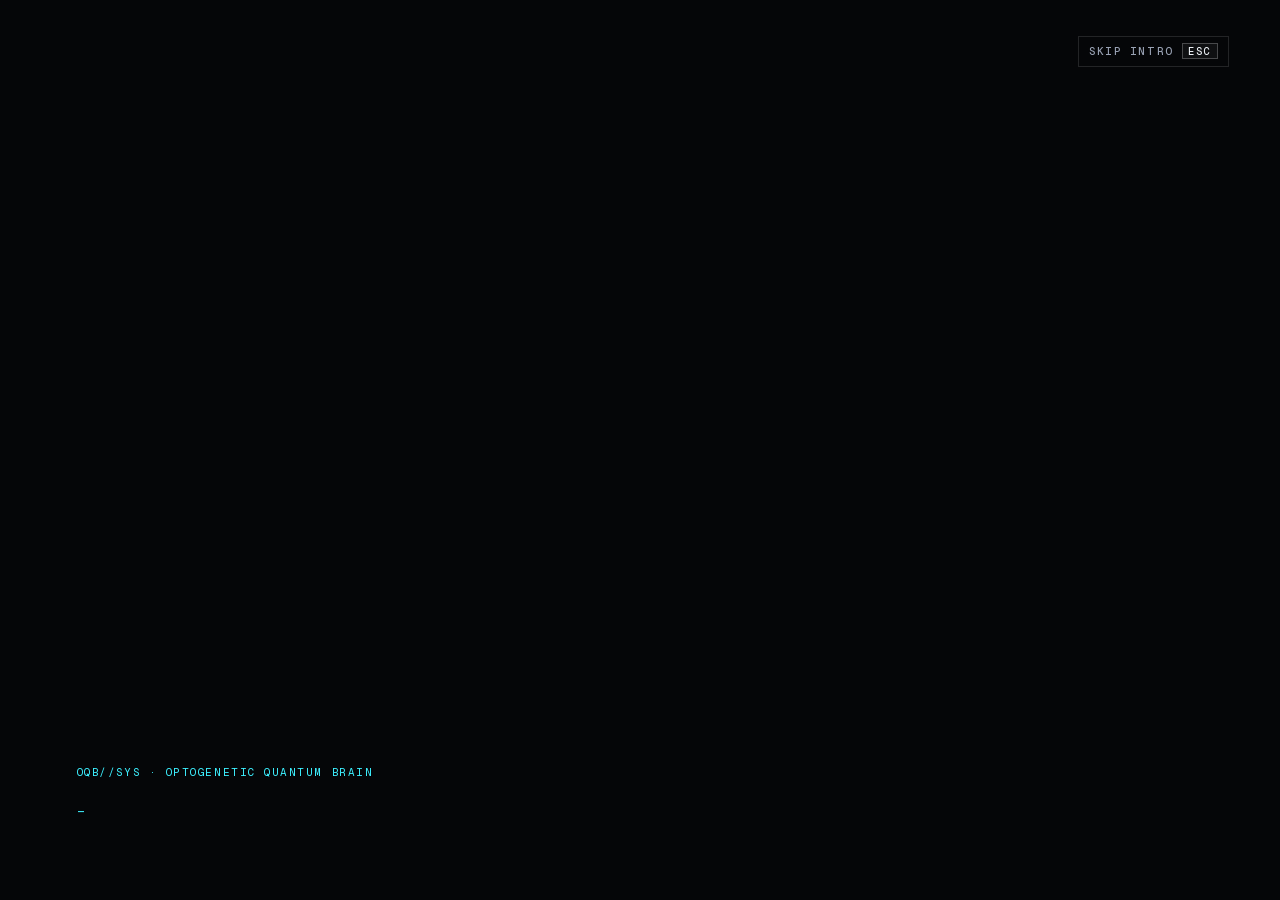
==== commit 5ec0a2fa: "Sci-fi lab HUD, phased intro and a light game layer Design (frontend/main.css rewrite) - One colour " ====
--- a/frontend/index.html
+++ b/frontend/index.html
@@ -3,67 +3,180 @@
 <script type="module" src="main.js"></script>
 </head>
 <body>
-<!-- Pantalla de inicio: un diálogo modal; la página queda inerte hasta entrar (main.js) -->
-<div id="intro-screen" class="intro-screen" role="dialog" aria-modal="true" aria-labelledby="intro-title"
-     aria-describedby="intro-text" lang="en">
-  <div class="intro-content">
-    <h2 class="intro-title" id="intro-title">Optogenetic Quantum Brain</h2>
-    <div class="intro-text" id="intro-text">
-      <p><strong>What if a brain followed the rules of quantum mechanics?</strong></p>
-      <p>In optogenetics, scientists shine light on a single neuron to make it fire, and watch the signal travel
-        through the brain. Here we reimagine that experiment with <strong>real quantum computing (Qiskit &amp; IonQ)</strong>.</p>
-      <p>When the laser hits, the signal does not pick one path. It becomes a wave of probability that spreads over
-        the neuron and its closest neighbours <strong>all at once</strong>. Paths add up and make some neurons glow, or
-        cancel out and leave others dark, even right next door: that is interference.</p>
-      <p>Then the circuit is measured and the wave collapses onto a single neuron, which fires the next step.
-        Listen to the sound of probability collapsing, and see how observing the system changes what happens.</p>
-      <p class="intro-source">The wiring is real: the 302 neurons of the worm <em>C. elegans</em> and their synapses,
-        mapped synapse by synapse with an electron microscope (Cook et al., <em>Nature</em> 2019).</p>
-    </div>
-    <button type="button" id="intro-enter-btn" class="btn primary intro-btn">
-      <svg viewBox="0 0 24 24" aria-hidden="true" focusable="false"><path d="M7 5l12 7-12 7z" fill="currentColor"/></svg>
-      Start the simulation
-    </button>
-  </div>
+<!-- Intro en fases (js/intro.js): arranque → título → 3 escenas sobre el gusano real → HUD.
+     Es un diálogo modal: la página queda inerte detrás hasta entrar. -->
+<div id="intro" class="intro" data-fase="boot" role="dialog" aria-modal="true" aria-labelledby="intro-title" lang="en">
+  <div class="intro-boot" id="intro-boot">
+    <p class="boot-head">OQB//SYS · optogenetic quantum brain</p>
+    <ol class="boot-log" id="boot-log" aria-live="polite"></ol>
+    <p class="boot-cursor" aria-hidden="true">_</p>
+  </div>
+
+  <div class="intro-title-wrap" id="intro-title-wrap">
+    <p class="intro-kicker">Qiskit × IonQ · a quantum walk on a real brain</p>
+    <h2 class="intro-title" id="intro-title" data-text="Optogenetic Quantum Brain">Optogenetic Quantum Brain</h2>
+    <p class="intro-sub">Fire a laser at one of the 302 neurons of <em>C. elegans</em>. Every jump of the spike is decided by
+      measuring a real 10-qubit circuit.</p>
+    <button type="button" class="press-start" id="intro-start">Press start</button>
+    <p class="intro-source">Real wiring: every neuron and synapse mapped with an electron microscope (Cook et al., <em>Nature</em> 2019).</p>
+  </div>
+
+  <div class="intro-brief" id="intro-brief">
+    <p class="brief-num" id="brief-num" aria-hidden="true">01</p>
+    <h3 class="brief-title" id="brief-title">Light</h3>
+    <p class="brief-text" id="brief-text" aria-live="polite"></p>
+    <div class="brief-pips" aria-hidden="true"><i></i><i></i><i></i></div>
+    <button type="button" class="btn-hud primary" id="intro-next">Next ▸</button>
+  </div>
+
+  <button type="button" class="intro-skip" id="intro-skip">Skip intro <kbd>Esc</kbd></button>
 </div>
-<a class="skip-link" href="#chapters" inert>Skip to the panels</a>
+
+<a class="skip-link" href="#hud-deck" inert>Skip to the controls</a>
 
 <div class="app" id="app" lang="en" inert>
-  <header class="topbar">
-    <div class="brand">
-      <span class="brand-dot" aria-hidden="true"></span>
-      <div>
-        <h1>Optogenetic Quantum Brain</h1>
-        <p>A laser on the real <em>C. elegans</em> connectome · every step is a 10-qubit Qiskit circuit</p>
-      </div>
-    </div>
-    <div class="top-actions">
-      <p class="pill" id="backend-pill" role="status">loading…</p>
-      <button type="button" class="btn ghost small" id="sound-btn" aria-pressed="true" title="The laser, the superposition and each measured neuron have their own sound">
-        <svg viewBox="0 0 24 24" aria-hidden="true" focusable="false" id="sound-icon"><path d="M4 9v6h4l5 4V5L8 9H4z"/><path d="M16 8.5a5 5 0 0 1 0 7M18.5 6a8.5 8.5 0 0 1 0 12"/></svg>
-        <span id="sound-label">Sound on</span>
+  <div class="stage" id="stage">
+    <div class="viewport" id="viewport">
+      <canvas id="scene" tabindex="0" role="img" aria-label="3D C. elegans worm with its 302 neurons."
+              aria-describedby="scene-help"></canvas>
+      <div class="grain" aria-hidden="true"></div>
+      <div class="sweep" id="sweep" aria-hidden="true"></div>
+      <div class="tooltip" id="tooltip" aria-hidden="true"></div>
+    </div>
+
+    <!-- HUD · arriba: marca, estadísticas, acciones -->
+    <header class="hud-top">
+      <div class="hud-brand">
+        <span class="logo-mark" aria-hidden="true"></span>
+        <h1>Optogenetic <span>Quantum Brain</span></h1>
+      </div>
+      <dl class="hud-stats" id="hud-stats" aria-label="Session stats">
+        <div><dt>Step</dt><dd id="st-step">00/12</dd></div>
+        <div><dt>Jumps</dt><dd id="st-jumps">00</dd></div>
+        <div><dt>Streak</dt><dd id="st-streak">×0</dd></div>
+        <div><dt>Neurons</dt><dd id="st-neurons">000<small>/302</small></dd></div>
+      </dl>
+      <div class="hud-actions">
+        <p class="pill" id="backend-pill" role="status">loading…</p>
+        <button type="button" class="icon-hud" id="sound-btn" aria-pressed="true" aria-label="Sound on" title="Sound">
+          <svg viewBox="0 0 24 24" aria-hidden="true" focusable="false" id="sound-icon"><path d="M4 9v6h4l5 4V5L8 9H4z"/><path d="M16 8.5a5 5 0 0 1 0 7M18.5 6a8.5 8.5 0 0 1 0 12"/></svg>
+        </button>
+        <button type="button" class="icon-hud" id="lab-btn" aria-expanded="false" aria-controls="lab" aria-label="Settings menu" title="Settings (Esc)">
+          <svg viewBox="0 0 24 24" aria-hidden="true" focusable="false"><circle cx="12" cy="12" r="3" /><path d="M12 2v3M12 19v3M2 12h3M19 12h3M4.9 4.9l2.1 2.1M17 17l2.1 2.1M4.9 19.1L7 17M17 7l2.1-2.1" /></svg>
+        </button>
+      </div>
+    </header>
+
+    <!-- HUD · izquierda: bitácora (narración) y cadena de spikes -->
+    <section class="hud-panel hud-log" aria-label="Mission log">
+      <div class="narration" id="narration">
+        <p class="narr-kicker" id="narr-kicker">Standby</p>
+        <p class="narr-text" id="narr-text">Loading the worm…</p>
+      </div>
+      <details class="chain" id="chain-box">
+        <summary><span class="lbl">Spike chain</span> <span class="chain-n" id="chain-n">0</span></summary>
+        <ol class="casc-log" id="casc-log" aria-label="Spike chain"></ol>
+      </details>
+    </section>
+
+    <!-- HUD · derecha: escáner de la ventana medida -->
+    <aside class="hud-panel hud-scan" id="casc-card" aria-labelledby="h-scan">
+      <h2 class="lbl" id="h-scan">Scanner · last measurement</h2>
+      <div class="chips" id="casc-chips"><span class="chip">fire the laser to run the first circuit</span></div>
+      <figure class="mini-circ" id="mini-circ" hidden>
+        <figcaption><b>This step's circuit</b> <span id="mini-circ-cap"></span></figcaption>
+        <div id="mini-circ-svg"></div>
+      </figure>
+      <figure class="chart">
+        <div id="casc-bars"></div>
+        <figcaption class="legend-row" id="casc-legend"></figcaption>
+      </figure>
+      <details class="data-box">
+        <summary>Show the window as a table</summary>
+        <div id="casc-table"></div>
+      </details>
+      <button type="button" class="btn-hud ghost" id="inspect-btn" aria-controls="inspector">
+        Inspect the Qiskit circuit <kbd>C</kbd>
       </button>
-      <button type="button" class="btn ghost small" id="lab-btn" aria-expanded="false" aria-controls="lab">
-        <svg viewBox="0 0 24 24" aria-hidden="true" focusable="false"><circle cx="12" cy="12" r="3" /><path d="M12 2v3M12 19v3M2 12h3M19 12h3M4.9 4.9l2.1 2.1M17 17l2.1 2.1M4.9 19.1L7 17M17 7l2.1-2.1" /></svg>
-        Lab settings
-      </button>
-    </div>
-  </header>
-
-  <!-- Lab drawer: advanced settings (floats over both panels) -->
+    </aside>
+
+    <!-- HUD · abajo: consola de control -->
+    <section class="hud-deck" id="hud-deck" aria-label="Laser controls" tabindex="-1">
+      <div class="deck-cell deck-target">
+        <div class="field-head"><label class="lbl" for="neuron-input">Target</label>
+          <button type="button" class="help" data-help="datos" aria-label="Is this the real worm?">?</button></div>
+        <input id="neuron-input" list="neuron-list" value="AVM" autocomplete="off" spellcheck="false"
+               aria-describedby="neuron-card" />
+        <datalist id="neuron-list"></datalist>
+        <p class="neuron-card" id="neuron-card" aria-live="polite"></p>
+      </div>
+
+      <div class="deck-cell deck-dose">
+        <div class="field-head"><span class="lbl" id="dose-lbl">Laser dose θ</span>
+          <button type="button" class="help" data-help="theta" aria-label="What is θ?">?</button>
+          <b id="theta-val">π</b></div>
+        <div class="dose-meter" id="dose-meter" role="meter" aria-labelledby="dose-lbl" aria-valuemin="0" aria-valuemax="1"
+             aria-valuenow="1" aria-valuetext="fire chance 100%"><i id="dose-fill"></i></div>
+        <p class="deck-sub">Fire chance <b id="pfire">100%</b> · sin²(θ/2)</p>
+      </div>
+
+      <div class="deck-cell deck-tau">
+        <div class="field-head"><label class="lbl" for="tau">Measure every τ</label>
+          <button type="button" class="help" data-help="tau" aria-label="What is τ?">?</button>
+          <b id="tau-val">8</b></div>
+        <input type="range" id="tau" min="2" max="12" step="1" value="8" aria-describedby="tau-hint" />
+        <p class="deck-sub" id="tau-hint">Long τ: the spike travels · short τ: Zeno freeze</p>
+      </div>
+
+      <div class="deck-cell deck-fire">
+        <button type="button" class="fire-btn" id="fire-btn" aria-describedby="fire-hint">
+          <span class="fire-charge" aria-hidden="true"></span>
+          <span class="fire-txt" id="fire-label">Fire laser at AVM</span>
+        </button>
+        <div class="fire-row">
+          <p class="deck-sub" id="fire-hint">Tap: fire at dose θ · hold: charge</p>
+          <button type="button" class="btn-hud ghost stop" id="casc-stop" disabled>Stop</button>
+        </div>
+      </div>
+      <p class="deck-status" id="casc-estado" aria-live="polite">Nothing has run yet.</p>
+    </section>
+
+    <div class="hud-foot">
+      <p class="scene-help" id="scene-help">
+        <kbd>Space</kbd> hold to charge · <kbd>Enter</kbd> fire · <kbd>C</kbd> circuit · <kbd>R</kbd> reset view ·
+        <kbd>+</kbd>/<kbd>−</kbd> zoom · drag to orbit · click a neuron to target it</p>
+      <div class="legend" aria-hidden="true">
+        <span><i class="dot sensory"></i>sensory</span>
+        <span><i class="dot inter"></i>inter</span>
+        <span><i class="dot motor"></i>motor</span>
+        <span class="grad"><i></i>measured</span>
+      </div>
+    </div>
+
+    <div class="achievements" id="achievements" aria-live="polite"></div>
+    <div class="toast" id="toast" role="status" aria-live="polite"></div>
+  </div>
+
+  <!-- Menú de ajustes (Esc) -->
   <section class="lab" id="lab" aria-labelledby="lab-title" hidden>
     <div class="lab-head">
-      <h2 id="lab-title">Lab settings</h2>
-      <button type="button" class="icon-btn" id="lab-close" aria-label="Close lab settings">
+      <h2 id="lab-title">Settings</h2>
+      <button type="button" class="icon-hud" id="lab-close" aria-label="Close settings">
         <svg viewBox="0 0 24 24" aria-hidden="true" focusable="false"><path d="M6 6l12 12M18 6L6 18" /></svg>
       </button>
     </div>
-    <h3 class="sub">Physics</h3>
+    <h3 class="lbl sub">Laser</h3>
+    <div class="field">
+      <div class="field-head"><label for="theta">Dose θ for a tap</label><b id="theta-val2">π</b></div>
+      <input type="range" id="theta" min="0.1" max="3.14159" step="0.01" value="3.14159" />
+      <small class="hint">Holding the fire button charges θ from 0 instead.</small>
+    </div>
+    <h3 class="lbl sub">Physics</h3>
     <div class="field">
       <div class="field-head"><label for="gamma">Coupling γ</label><button type="button" class="help" data-help="gamma" aria-label="What is γ?">?</button><b id="gamma-val">1.0</b></div>
       <input type="range" id="gamma" min="0.2" max="3" step="0.1" value="1" />
     </div>
-    <h3 class="sub">Quantum runs</h3>
+    <h3 class="lbl sub">Quantum runs</h3>
     <div class="row">
       <label class="toggle" for="casc-pasos">steps per laser shot</label>
       <input type="number" id="casc-pasos" value="12" min="1" max="60" step="1" />
@@ -72,13 +185,12 @@
       <label class="toggle" for="casc-shots">shots per circuit</label><button type="button" class="help" data-help="shots" aria-label="What are shots?">?</button>
       <input type="number" id="casc-shots" value="200" min="20" max="2000" step="20" />
     </div>
-    <h3 class="sub">Sound</h3>
+    <h3 class="lbl sub">Sound</h3>
     <div class="field">
-      <div class="field-head"><label for="music-vol">Background music (underwater ambience)</label><b id="music-vol-val">50%</b></div>
+      <div class="field-head"><label for="music-vol">Music (underwater ambience)</label><b id="music-vol-val">50%</b></div>
       <input type="range" id="music-vol" min="0" max="100" step="5" value="50" />
-      <small class="hint">It starts with your first click and drops while each circuit is measured.</small>
-    </div>
-    <h3 class="sub">Display</h3>
+    </div>
+    <h3 class="lbl sub">Display</h3>
     <div class="row small wrap">
       <label class="toggle"><input type="checkbox" id="show-edges" checked /> synapses</label>
       <label class="toggle"><input type="checkbox" id="swim" checked /> swimming</label>
@@ -89,117 +201,23 @@
         </select>
       </label>
     </div>
+    <button type="button" class="btn-hud ghost" id="replay-intro">Replay the intro</button>
   </section>
 
-  <!-- Two panels -->
-  <nav class="chapters" id="chapters" aria-label="Panels">
-    <div role="tablist" aria-label="Panels" class="tablist two">
-      <button type="button" role="tab" id="tab-1" aria-controls="chap-1" aria-selected="true" class="tab">
-        <span class="tab-num" aria-hidden="true">1</span>
-        <span class="tab-txt"><b>Laser &amp; measure</b><small>Fire at a neuron · each step is a quantum circuit</small></span>
-      </button>
-      <button type="button" role="tab" id="tab-2" aria-controls="chap-2" aria-selected="false" tabindex="-1" class="tab">
-        <span class="tab-num" aria-hidden="true">2</span>
-        <span class="tab-txt"><b>The Qiskit circuit</b><small>Every gate of the circuit that ran</small></span>
-      </button>
-    </div>
-  </nav>
-
-  <!-- ===================== Panel 1 · Laser & measure ===================== -->
-  <div class="layout" id="chap-1" role="tabpanel" aria-labelledby="tab-1">
-    <div class="stage" id="stage">
-      <canvas id="scene" tabindex="0" role="img"
-              aria-label="3D C. elegans worm with its 302 neurons."
-              aria-describedby="scene-help"></canvas>
-
-      <div class="narration" id="narration">
-        <p class="narr-kicker" id="narr-kicker">Start here</p>
-        <p class="narr-text" id="narr-text">Loading the worm…</p>
-      </div>
-
-      <figure class="mini-circ" id="mini-circ" hidden>
-        <figcaption><b>This step's circuit</b> <span id="mini-circ-cap"></span></figcaption>
-        <div id="mini-circ-svg"></div>
-      </figure>
-
-      <div class="stage-foot">
-        <p class="scene-help" id="scene-help">
-          Drag to rotate · scroll to zoom · click a neuron to choose it.
-          Keyboard (focus on the worm): <kbd>Enter</kbd> fire the laser, <kbd>R</kbd> reset view, <kbd>+</kbd>/<kbd>−</kbd> zoom.
-        </p>
-        <div class="legend" aria-hidden="true">
-          <span><i class="dot sensory"></i>sensory</span>
-          <span><i class="dot inter"></i>interneuron</span>
-          <span><i class="dot motor"></i>motor</span>
-          <span class="grad"><i></i>measured</span>
-        </div>
-      </div>
-      <div class="tooltip" id="tooltip" aria-hidden="true"></div>
-      <div class="loader" id="loader" role="status"><div class="ring" aria-hidden="true"></div><p id="loader-text">Loading the connectome…</p></div>
-    </div>
-
-    <div class="side">
-      <div class="card">
-        <h2>Fire the laser</h2>
-        <p class="desc">Each step is a <b>10-qubit Qiskit circuit</b> run on the backend: the laser excites a neuron,
-          the excitation spreads as a <b>quantum walk</b> through its 9 most connected neighbours, and measuring
-          <b>collapses</b> it onto one neuron, which fires the next step.</p>
-        <div class="field">
-          <div class="field-head"><label class="lbl" for="neuron-input">Neuron to illuminate</label><button type="button" class="help" data-help="datos" aria-label="Is this the real worm?">?</button></div>
-          <input id="neuron-input" list="neuron-list" value="AVM" autocomplete="off" spellcheck="false"
-                 aria-describedby="neuron-hint neuron-card" />
-          <datalist id="neuron-list"></datalist>
-          <small class="hint" id="neuron-hint">Type a name (e.g. AVM, ASHL) or click a neuron on the worm.</small>
-        </div>
-        <p class="neuron-card" id="neuron-card" aria-live="polite"></p>
-        <div class="field">
-          <div class="field-head"><label for="theta">Light dose θ</label><button type="button" class="help" data-help="theta" aria-label="What is θ?">?</button><b id="theta-val">π</b></div>
-          <input type="range" id="theta" min="0.1" max="3.14159" step="0.01" value="3.14159" aria-describedby="pfire-hint" />
-          <small class="hint" id="pfire-hint">Chance the neuron fires: <b id="pfire">1.00</b></small>
-        </div>
-        <div class="field">
-          <div class="field-head"><label for="tau">Time between measurements τ</label><button type="button" class="help" data-help="tau" aria-label="What is τ?">?</button><b id="tau-val">8</b></div>
-          <input type="range" id="tau" min="2" max="12" step="1" value="8" aria-describedby="tau-hint" />
-          <small class="hint" id="tau-hint">Long τ: the spike travels. Short τ: measuring that often freezes it (Zeno effect).</small>
-        </div>
-        <div class="row">
-          <button type="button" class="btn primary" id="fire-btn">
-            <svg viewBox="0 0 24 24" aria-hidden="true" focusable="false"><path d="M12 2v6M12 16v6M2 12h6M16 12h6" /><circle cx="12" cy="12" r="3" /></svg>
-            <span id="fire-label">Fire laser at AVM</span>
-          </button>
-          <button type="button" class="btn ghost stop" id="casc-stop" disabled>Stop</button>
-        </div>
-        <p class="hint" id="casc-estado" aria-live="polite">Nothing has run yet.</p>
-      </div>
-
-      <div class="card cascade" id="casc-card">
-        <h3>What the circuit measured</h3>
-        <div class="chips" id="casc-chips"><span class="chip">fire the laser to run the first circuit</span></div>
-        <figure class="chart">
-          <div id="casc-bars"></div>
-          <figcaption class="legend-row" id="casc-legend"></figcaption>
-        </figure>
-        <details class="data-box">
-          <summary>Show the window as a table</summary>
-          <div id="casc-table"></div>
-        </details>
-        <h3 class="sub" id="h-chain">Spike chain</h3>
-        <ol class="casc-log" id="casc-log" aria-labelledby="h-chain"></ol>
-      </div>
-      <button type="button" class="btn next" data-goto="2">See the full Qiskit circuit →</button>
-    </div>
-  </div>
-
-  <!-- ===================== Panel 2 · The Qiskit circuit ===================== -->
-  <section class="circuit-view" id="chap-2" role="tabpanel" aria-labelledby="tab-2" hidden>
-    <div class="card circ-card">
+  <!-- Inspector del circuito (C) -->
+  <section class="inspector" id="inspector" role="dialog" aria-modal="true" aria-labelledby="circ-title" hidden>
+    <div class="insp-bar">
+      <p class="lbl">Circuit inspector</p>
+      <button type="button" class="btn-hud ghost" id="inspector-close">Close <kbd>Esc</kbd></button>
+    </div>
+    <div class="hud-panel circ-card">
       <div class="circ-head">
         <div>
           <h2 id="circ-title">The Qiskit circuit</h2>
           <p class="desc" id="circ-sub">The exact <code>QuantumCircuit</code> that is sent to the backend.</p>
         </div>
         <div class="circ-controls">
-          <label class="toggle" for="circ-step">circuit</label>
+          <label class="lbl" for="circ-step">circuit</label>
           <select id="circ-step"></select>
           <fieldset class="seg" id="circ-vista">
             <legend class="sr-only">Circuit view</legend>
@@ -225,14 +243,14 @@
     </div>
 
     <div class="circ-grid">
-      <div class="card">
-        <h3 id="h-counts">Measurement results</h3>
+      <div class="hud-panel">
+        <h3 class="lbl" id="h-counts">Measurement results</h3>
         <p class="hint" id="counts-sub"></p>
         <ol class="counts" id="counts" aria-labelledby="h-counts"></ol>
       </div>
-      <div class="card mpl-card">
-        <h3>Qiskit's own drawing <span class="mono">QuantumCircuit.draw("mpl")</span></h3>
-        <p class="hint" id="fig-estado" aria-live="polite">Loads in the background.</p>
+      <div class="hud-panel mpl-card">
+        <h3 class="lbl">Qiskit's own drawing · <span class="mono">QuantumCircuit.draw("mpl")</span></h3>
+        <p class="hint" id="fig-estado" aria-live="polite">Loads when you open the inspector.</p>
         <figure class="fig-box" id="fig-box-c" hidden>
           <div class="fig-scroll"><img id="fig-circ" alt="" /></div>
           <figcaption class="hint" id="fig-circ-cap"></figcaption>
@@ -243,7 +261,6 @@
         </figure>
       </div>
     </div>
-    <button type="button" class="btn next" data-goto="1">← Back to the laser</button>
   </section>
 
   <footer class="footer">
@@ -257,8 +274,6 @@
   <div class="help-pop" id="help-pop" role="note" hidden>
     <p id="help-text"></p>
   </div>
-
   <div class="sr-only" id="sr-status" aria-live="polite"></div>
-  <div class="toast" id="toast" role="status" aria-live="polite"></div>
 </div>
-</body>+</body>
--- a/frontend/main.css
+++ b/frontend/main.css
@@ -1,369 +1,495 @@
-/* Cerebro Cuántico Optogenético · estilos de la página Qollab (JS / Qiskit) */
+/* FONTS:BEGIN · generado por tools/embed_fonts.py · Geist © 2023 Vercel, in collaboration with basement.studio · SIL Open Font License 1.1 */
+@font-face { font-family: "Geist"; font-style: normal; font-weight: 100 900; font-display: swap;
+  src: url([data-uri]) format("woff2"); }
+@font-face { font-family: "Geist Mono"; font-style: normal; font-weight: 100 900; font-display: swap;
+  src: url([data-uri]) format("woff2"); }
+/* FONTS:END */
+
+/* Optogenetic Quantum Brain · HUD de laboratorio sci-fi (Qollab, JS / Qiskit)
+   Un color por significado: cian = cuántico/superposición/teoría · naranja = medido/spike/láser ·
+   amarillo = hardware · verde = ok. Tipografía: Geist (títulos) y Geist Mono (HUD). */
 :root {
-  --bg: #04060c;
-  --panel: rgba(12, 17, 30, 0.86);
-  --panel-solid: #0c111e;
-  --panel-border: rgba(120, 160, 255, 0.2);
-  --text: #e6ecff;
-  --muted: #a3aecb;      /* ≥ 7:1 sobre el panel */
-  --faint: #8d99ba;      /* ≥ 5:1 sobre el panel */
-  --accent: #38e1ff;
-  --focus: #ffd166;
-  --good: #3ee08f;
-  --bad: #ff8a9b;
-  --amber: #ffb347;
+  --void: #050608;
+  --ink: #0a0c11;
+  --panel: rgba(6, 8, 12, 0.74);
+  --line: rgba(255, 255, 255, 0.12);
+  --line-strong: rgba(255, 255, 255, 0.24);
+  --text: #eef2f7;
+  --dim: #9aa3b5;        /* 8.0:1 sobre --void */
+  --faint: #7c8598;      /* 5.5:1 sobre --void */
+  --q: #3df0ff;
+  --spike: #ff6a2b;
+  --warn: #ffd23f;
+  --ok: #5dff9e;
+  --bad: #ff7a8a;
+  --focus: #ffd23f;
   --sensory: #2dd4bf;
   --inter: #a78bfa;
   --motor: #f59e0b;
-  --radius: 14px;
-  --stage-h: 640px;
-  --font: "Inter", "Segoe UI", system-ui, -apple-system, Roboto, sans-serif;
-  --mono: "JetBrains Mono", "Cascadia Code", Consolas, ui-monospace, monospace;
+  --ease: cubic-bezier(.2, .8, .2, 1);
+  --stage-h: clamp(600px, 92vh, 940px);
+  --font: "Geist", "Inter", "Segoe UI", system-ui, -apple-system, Roboto, sans-serif;
+  --mono: "Geist Mono", "JetBrains Mono", "Cascadia Code", Consolas, ui-monospace, monospace;
+  --chamfer: polygon(10px 0, 100% 0, 100% calc(100% - 10px), calc(100% - 10px) 100%, 0 100%, 0 10px);
 }
 
-.app, .app * { box-sizing: border-box; }
-.app { background: var(--bg); color: var(--text); font-family: var(--font); font-size: 14px; line-height: 1.45;
-  border-radius: 16px; overflow: hidden; position: relative; }
-.app em { font-style: italic; }
-.mono { font-family: var(--mono); font-size: 12px; color: var(--muted); }
+.app, .app *, .intro, .intro * { box-sizing: border-box; }
+.app { background: var(--void); color: var(--text); font-family: var(--font); font-size: 14px; line-height: 1.45;
+  position: relative; overflow: hidden; -webkit-font-smoothing: antialiased; }
+.app em, .intro em { font-style: italic; }
+.mono { font-family: var(--mono); font-size: 12px; color: var(--dim); }
+.lbl { font: 500 10.5px/1.2 var(--mono); letter-spacing: .14em; text-transform: uppercase; color: var(--dim); margin: 0; }
 .sr-only { position: absolute !important; width: 1px; height: 1px; padding: 0; margin: -1px; overflow: hidden;
   clip: rect(0 0 0 0); white-space: nowrap; border: 0; }
-.skip-link { position: absolute; left: 8px; top: -40px; z-index: 20; background: var(--focus); color: #111;
-  padding: 6px 10px; border-radius: 8px; font: 600 13px var(--font); }
+.skip-link { position: absolute; left: 8px; top: -40px; z-index: 60; background: var(--focus); color: #111;
+  padding: 6px 10px; font: 600 13px var(--mono); }
 .skip-link:focus { top: 8px; }
-.app :focus-visible { outline: 2px solid var(--focus); outline-offset: 2px; }
-.app kbd { font-family: var(--mono); font-size: 11px; padding: 0 4px; border: 1px solid var(--panel-border); border-radius: 4px; }
-
-/* ---------- barra superior ---------- */
-.topbar { display: flex; justify-content: space-between; align-items: center; gap: 12px; padding: 14px 18px;
-  border-bottom: 1px solid var(--panel-border); }
-.brand { display: flex; gap: 12px; align-items: center; }
-.brand h1 { margin: 0; font-size: 18px; font-weight: 650; letter-spacing: 0.2px; }
-.brand p { margin: 2px 0 0; font-size: 12.5px; color: var(--muted); }
-.brand-dot { flex: none; width: 14px; height: 14px; border-radius: 50%;
-  background: radial-gradient(circle, #fff 0%, var(--accent) 40%, transparent 72%); box-shadow: 0 0 18px var(--accent);
-  animation: pulse 2.4s ease-in-out infinite; }
-@keyframes pulse { 50% { transform: scale(1.35); opacity: 0.7; } }
-.pill { margin: 0; font-size: 12px; padding: 5px 11px; border-radius: 999px; background: rgba(255,255,255,0.06);
-  border: 1px solid var(--panel-border); color: var(--muted); white-space: nowrap; }
-.pill.ok { color: var(--good); border-color: rgba(62,224,143,0.45); }
-.pill.warn { color: var(--amber); border-color: rgba(255,179,71,0.45); }
-.pill.err { color: var(--bad); border-color: rgba(255,107,129,0.5); }
-
-/* ---------- capítulos ---------- */
-.top-actions { display: flex; gap: 10px; align-items: center; }
-.btn.small { width: auto; padding: 6px 12px; font-size: 12.5px; }
-.btn.ghost { background: transparent; }
-.btn.ghost[aria-expanded="true"] { background: rgba(56,225,255,0.14); color: var(--accent); border-color: rgba(56,225,255,0.5); }
-.chapters { padding: 12px 12px 0; }
-.tablist { display: grid; grid-template-columns: repeat(3, 1fr); gap: 10px; }
-.tablist.two { grid-template-columns: 1fr 1fr; }
-.tab { all: unset; box-sizing: border-box; display: flex; align-items: center; gap: 12px; padding: 10px 14px; cursor: pointer;
-  border-radius: 12px; border: 1px solid var(--panel-border); background: rgba(255,255,255,0.03); color: var(--muted);
-  transition: background .15s, border-color .15s; }
-.tab:hover { background: rgba(255,255,255,0.07); color: var(--text); }
-.tab:focus-visible { outline: 2px solid var(--focus); outline-offset: 2px; }
-.tab[aria-selected="true"] { background: linear-gradient(135deg, rgba(30,107,255,0.28), rgba(56,225,255,0.16));
-  border-color: rgba(56,225,255,0.6); color: var(--text); }
-.tab-num { flex: none; display: grid; place-items: center; width: 30px; height: 30px; border-radius: 50%; font: 700 14px var(--mono);
-  border: 1px solid var(--panel-border); color: var(--accent); }
-.tab[aria-selected="true"] .tab-num { background: var(--accent); color: #021018; border-color: var(--accent); }
-.tab-txt { display: flex; flex-direction: column; line-height: 1.25; }
-.tab-txt b { font-size: 14px; font-weight: 650; }
-.tab-txt small { font-size: 11.5px; color: var(--faint); }
-
-/* ---------- distribución ---------- */
-.layout { display: grid; grid-template-columns: minmax(0, 1fr) 380px; gap: 12px; padding: 12px; }
-.layout[hidden], .circuit-view[hidden] { display: none; }
-.side { max-height: var(--stage-h); overflow-y: auto; scrollbar-width: thin;
-  scrollbar-color: rgba(255,255,255,0.15) transparent; }
-.chapter:focus { outline: none; }
-.chapter[hidden], .lab[hidden] { display: none; }
-.card { background: var(--panel); border: 1px solid var(--panel-border); border-radius: var(--radius);
-  padding: 14px 14px 12px; margin-bottom: 12px; }
-.side h2 { margin: 0 0 10px; font-size: 15px; font-weight: 650; }
-.side h3 { margin: 0 0 10px; font-size: 13px; font-weight: 650; }
-.side h3.sub { margin: 14px 0 6px; font-size: 11.5px; font-weight: 600; color: var(--faint); text-transform: uppercase; letter-spacing: .4px; }
-.btn.next { margin: 0 0 4px; background: transparent; border-style: dashed; color: var(--accent); }
-
-/* Lab: cajón de ajustes avanzados, flota sobre los dos paneles */
-.lab { position: absolute; right: 12px; top: 66px; z-index: 20; width: min(360px, calc(100% - 24px));
-  max-height: min(620px, calc(100% - 80px)); overflow-y: auto; background: var(--panel-solid);
-  border: 1px solid rgba(56,225,255,0.45); border-radius: var(--radius); padding: 14px; box-shadow: 0 16px 50px rgba(0,0,0,0.7); }
-.lab h2 { margin: 0; font-size: 15px; }
-.lab h3.sub { margin: 14px 0 6px; font-size: 11.5px; font-weight: 600; color: var(--faint); text-transform: uppercase; letter-spacing: .4px; }
-.lab-head { display: flex; justify-content: space-between; align-items: center; }
-.lab-head h2 { margin: 0; }
-.lab .row label.toggle { flex: 1; }
-#lab-close svg { fill: none; stroke: currentColor; stroke-width: 2.2; }
-
-.stage { position: relative; height: var(--stage-h); border-radius: var(--radius); overflow: hidden;
-  border: 1px solid var(--panel-border); background: var(--bg); }
-.stage canvas { position: absolute; inset: 0; width: 100%; height: 100%; display: block; cursor: grab; }
-.stage canvas:focus-visible { outline: 2px solid var(--focus); outline-offset: -3px; }
-
-/* Narración: "qué estás viendo" */
-.narration { position: absolute; left: 14px; top: 14px; max-width: min(460px, calc(100% - 28px)); z-index: 3;
-  background: rgba(6, 10, 20, 0.88); border: 1px solid var(--panel-border); border-left: 3px solid var(--accent);
-  border-radius: 12px; padding: 10px 14px; pointer-events: none; }
-.narration.collapse { border-left-color: var(--amber); }
-.narr-kicker { margin: 0 0 3px; font-size: 10.5px; font-weight: 700; letter-spacing: .6px; text-transform: uppercase; color: var(--accent); }
-.narration.collapse .narr-kicker { color: var(--amber); }
-.narr-text { margin: 0; font-size: 13.5px; line-height: 1.5; color: var(--text); }
+.app :focus-visible, .intro :focus-visible { outline: 2px solid var(--focus); outline-offset: 2px; }
+.app kbd, .intro kbd { font: 500 10.5px var(--mono); padding: 1px 5px; border: 1px solid var(--line-strong); color: var(--text);
+  background: rgba(255,255,255,0.04); }
+
+/* ---------- escenario: el 3D a todo el ancho, el HUD encima ---------- */
+.stage { position: relative; height: var(--stage-h); background: var(--void); }
+.viewport { position: absolute; inset: 0; overflow: hidden; }
+.viewport canvas { position: absolute; inset: 0; width: 100%; height: 100%; display: block; cursor: grab; }
+.viewport canvas:focus-visible { outline: 2px solid var(--focus); outline-offset: -3px; }
+/* grano estático y viñeta: textura de película, sin costo por cuadro */
+.grain { position: absolute; inset: 0; pointer-events: none; z-index: 1; opacity: .07;
+  background-image: url("data:image/svg+xml;utf8,<svg xmlns='http://www.w3.org/2000/svg' width='160' height='160'><filter id='n'><feTurbulence type='fractalNoise' baseFrequency='.9' numOctaves='2' stitchTiles='stitch'/><feColorMatrix values='0 0 0 0 1  0 0 0 0 1  0 0 0 0 1  0 0 0 .55 0'/></filter><rect width='100%' height='100%' filter='url(%23n)'/></svg>"); }
+.viewport::after { content: ""; position: absolute; inset: 0; pointer-events: none; z-index: 1;
+  background: radial-gradient(120% 90% at 50% 45%, transparent 55%, rgba(0,0,0,.55) 100%); }
+/* barrido de escaneo: una sola pasada al colapsar */
+.sweep { position: absolute; inset: 0; pointer-events: none; z-index: 2; opacity: 0;
+  background: linear-gradient(180deg, transparent 0, rgba(255,106,43,0) 40%, rgba(255,106,43,.22) 49%, rgba(255,255,255,.35) 50%, rgba(255,106,43,0) 60%, transparent 100%);
+  background-size: 100% 220%; }
+.sweep.run { animation: sweep .7s var(--ease) 1; }
+@keyframes sweep { 0% { opacity: 1; background-position: 0 100%; } 100% { opacity: 0; background-position: 0 -10%; } }
+
+/* ---------- paneles HUD con esquinas de visor ---------- */
+.hud-panel { position: relative; background: var(--panel); border: 1px solid var(--line); padding: 12px 14px; }
+.hud-panel::before, .hud-panel::after { content: ""; position: absolute; width: 10px; height: 10px; pointer-events: none;
+  border-color: var(--q); border-style: solid; opacity: .8; }
+.hud-panel::before { left: -1px; top: -1px; border-width: 1px 0 0 1px; }
+.hud-panel::after { right: -1px; bottom: -1px; border-width: 0 1px 1px 0; }
+
+.hud-top { position: absolute; left: 0; right: 0; top: 0; z-index: 5; display: flex; align-items: center; gap: 20px;
+  padding: 14px 18px; background: linear-gradient(180deg, rgba(5,6,8,.9), rgba(5,6,8,0)); }
+.hud-brand { display: flex; align-items: center; gap: 12px; min-width: 0; }
+.hud-brand h1 { margin: 0; font: 700 15px/1.05 var(--font); letter-spacing: -.01em; text-transform: uppercase; }
+.hud-brand h1 span { display: block; color: var(--q); }
+.logo-mark { flex: none; width: 22px; height: 22px; border: 1px solid var(--q); transform: rotate(45deg); position: relative; }
+.logo-mark::after { content: ""; position: absolute; inset: 5px; background: var(--q); box-shadow: 0 0 14px var(--q); }
+.hud-stats { display: flex; gap: 2px; margin: 0 auto; }
+.hud-stats div { padding: 4px 14px; border-left: 1px solid var(--line); }
+.hud-stats div:first-child { border-left: 0; }
+.hud-stats dt { font: 500 9.5px var(--mono); letter-spacing: .16em; text-transform: uppercase; color: var(--dim); }
+.hud-stats dd { margin: 0; font: 600 18px/1.15 var(--mono); font-variant-numeric: tabular-nums; color: var(--text); }
+.hud-stats dd small { font-size: 11px; color: var(--dim); }
+.hud-stats dd.bump { animation: bump .5s var(--ease); }
+@keyframes bump { 30% { color: var(--spike); transform: translateY(-2px); } }
+.hud-actions { display: flex; align-items: center; gap: 8px; }
+.pill { margin: 0; font: 500 11px var(--mono); letter-spacing: .06em; padding: 6px 10px; border: 1px solid var(--line-strong);
+  color: var(--dim); white-space: nowrap; text-transform: uppercase; }
+.pill::before { content: "◉ "; }
+.pill.ok { color: var(--ok); border-color: rgba(93,255,158,.4); }
+.pill.warn { color: var(--warn); border-color: rgba(255,210,63,.5); }
+.pill.err { color: var(--bad); border-color: rgba(255,122,138,.5); }
+.icon-hud { all: unset; box-sizing: border-box; display: grid; place-items: center; width: 34px; height: 34px; cursor: pointer;
+  border: 1px solid var(--line-strong); color: var(--text); transition: border-color .15s, color .15s, background .15s; }
+.icon-hud:hover, .icon-hud[aria-expanded="true"] { border-color: var(--q); color: var(--q); background: rgba(61,240,255,.08); }
+.icon-hud:focus-visible { outline: 2px solid var(--focus); outline-offset: 2px; }
+.icon-hud svg { width: 16px; height: 16px; fill: none; stroke: currentColor; stroke-width: 2; }
+#sound-btn[aria-pressed="false"] { color: var(--faint); }
+
+/* izquierda: bitácora */
+.hud-log { position: absolute; left: 18px; top: 86px; z-index: 4; width: min(400px, 34%); }
+.narr-kicker { margin: 0 0 6px; font: 600 10.5px var(--mono); letter-spacing: .16em; text-transform: uppercase; color: var(--q); }
+.narr-kicker::before { content: "▸ "; }
+.narration.collapse .narr-kicker { color: var(--spike); }
+.narr-text { margin: 0; font-size: 14px; line-height: 1.5; color: var(--text); }
 .narr-text b { color: #fff; }
-.narr-text .q { color: var(--accent); font-weight: 600; }
-.narr-text .a { color: var(--amber); font-weight: 600; }
-
-/* Circuito del paso (SVG dibujado en JS) */
-.mini-circ { position: absolute; right: 14px; top: 14px; z-index: 3; margin: 0; width: 290px;
-  background: rgba(6, 10, 20, 0.9); border: 1px solid var(--panel-border); border-radius: 12px; padding: 8px 10px 6px; }
+.narr-text .q { color: var(--q); font-weight: 600; }
+.narr-text .a { color: var(--spike); font-weight: 600; }
+.chain { margin-top: 10px; border-top: 1px solid var(--line); padding-top: 8px; }
+.chain summary { cursor: pointer; list-style: none; display: flex; align-items: center; gap: 8px; }
+.chain summary::-webkit-details-marker { display: none; }
+.chain summary::after { content: "+"; margin-left: auto; font: 500 13px var(--mono); color: var(--dim); }
+.chain[open] summary::after { content: "−"; }
+.chain-n { font: 600 11px var(--mono); color: var(--spike); }
+.casc-log { margin: 8px 0 0; padding-left: 22px; max-height: 150px; overflow-y: auto; font: 12px/1.6 var(--mono); color: var(--dim);
+  scrollbar-width: thin; }
+.casc-log b { color: var(--text); font-weight: 600; }
+.casc-log .salto { color: var(--spike); }
+
+/* derecha: escáner */
+.hud-scan { position: absolute; right: 18px; top: 86px; z-index: 4; width: 330px; max-height: calc(100% - 300px); overflow-y: auto;
+  scrollbar-width: thin; scrollbar-color: rgba(255,255,255,.15) transparent; }
+.hud-scan h2 { margin-bottom: 8px; }
+.chips { display: flex; flex-wrap: wrap; gap: 4px; margin: 6px 0; }
+.chip { font: 500 10.5px var(--mono); letter-spacing: .04em; padding: 3px 7px; border: 1px solid var(--line); color: var(--dim);
+  text-transform: uppercase; }
+.chip b { color: var(--text); font-weight: 600; }
+.chip.good b { color: var(--spike); } .chip.warn b { color: var(--warn); }
+.chart { margin: 6px 0 0; }
+.chart svg { width: 100%; max-width: 440px; display: block; overflow: visible; }
+.chart .axis text { fill: var(--dim); font-size: 10px; font-family: var(--mono); }
+.chart .axis line { stroke: rgba(255,255,255,0.12); }
+.legend-row { display: flex; flex-wrap: wrap; gap: 10px; font: 10.5px var(--mono); color: var(--dim); margin: 6px 0 4px; }
+.legend-row i { display: inline-block; width: 9px; height: 9px; margin-right: 4px; vertical-align: -1px; }
+.data-box { margin: 6px 0 10px; font-size: 12px; color: var(--dim); }
+.data-box summary { cursor: pointer; padding: 4px 0; font: 11px var(--mono); }
+.data-box table { width: 100%; border-collapse: collapse; font-size: 11.5px; margin-top: 4px; }
+.data-box th, .data-box td { text-align: right; padding: 3px 4px; border-bottom: 1px solid var(--line); font-family: var(--mono); }
+.data-box th:first-child, .data-box td:first-child { text-align: left; }
+.data-box th { color: var(--dim); font-weight: 500; }
+
+.mini-circ { margin: 8px 0; padding: 6px 0; border-top: 1px solid var(--line); border-bottom: 1px solid var(--line); }
 .mini-circ[hidden] { display: none; }
-.mini-circ figcaption { font-size: 11px; color: var(--muted); margin-bottom: 4px; }
-.mini-circ figcaption b { color: var(--text); }
-.mini-circ svg { display: block; width: 100%; height: auto; }
-.mini-circ .w { stroke: rgba(200,215,255,0.35); stroke-width: 1; }
-.mini-circ .w.hot { stroke: var(--amber); stroke-width: 1.6; }
-.mini-circ text { font-family: var(--mono); font-size: 9px; fill: var(--muted); }
-.mini-circ text.hot { fill: var(--amber); font-weight: 700; }
-.mini-circ .gate { fill: #13204a; stroke: var(--accent); stroke-width: 1; }
-.mini-circ .gate-u { fill: rgba(30,107,255,0.25); stroke: var(--accent); stroke-width: 1; }
-.mini-circ .gate-t { fill: var(--text); font-size: 9.5px; font-family: var(--font); }
+.mini-circ figcaption { font: 10.5px var(--mono); color: var(--dim); margin-bottom: 4px; text-transform: uppercase; letter-spacing: .08em; }
+.mini-circ figcaption b { color: var(--text); font-weight: 600; }
+.mini-circ svg { display: block; width: 100%; max-width: 330px; height: auto; }
+.mini-circ .w { stroke: rgba(220,230,255,0.3); stroke-width: 1; }
+.mini-circ .w.hot { stroke: var(--spike); stroke-width: 1.6; }
+.mini-circ text { font-family: var(--mono); font-size: 9px; fill: var(--dim); }
+.mini-circ text.hot { fill: var(--spike); font-weight: 700; }
+.mini-circ .gate { fill: #071a20; stroke: var(--q); stroke-width: 1; }
+.mini-circ .gate-u { fill: rgba(61,240,255,0.1); stroke: var(--q); stroke-width: 1; }
+.mini-circ .gate-t { fill: var(--text); font-size: 9.5px; font-family: var(--mono); }
 .mini-circ .gate-t.big { font-size: 15px; font-family: "Cambria Math", "STIX Two Math", Georgia, serif; }
-.mini-circ .meter { fill: #0c111e; stroke: rgba(200,215,255,0.6); stroke-width: 1; }
-.mini-circ .meter.hot { stroke: var(--amber); }
-
-.stage-foot { position: absolute; left: 12px; right: 12px; bottom: 10px; display: flex; justify-content: space-between;
-  align-items: flex-end; gap: 12px; pointer-events: none; }
-.scene-help { margin: 0; font-size: 11px; color: var(--muted); text-shadow: 0 1px 3px #000; max-width: 520px; }
-.scene-help kbd { background: rgba(4,6,12,0.6); }
-.stage .legend { display: flex; gap: 12px; align-items: center; font-size: 11.5px;
-  color: var(--muted); flex-wrap: wrap; justify-content: flex-end; }
-.legend .dot { display: inline-block; width: 9px; height: 9px; border-radius: 50%; margin-right: 5px; vertical-align: -1px; }
+.mini-circ .meter { fill: var(--ink); stroke: rgba(220,230,255,0.6); stroke-width: 1; }
+.mini-circ .meter.hot { stroke: var(--spike); }
+
+/* abajo: consola */
+.hud-deck { position: absolute; left: 18px; right: 18px; bottom: 44px; z-index: 5; display: grid;
+  grid-template-columns: minmax(170px, 1.1fr) minmax(190px, 1.2fr) minmax(170px, 1fr) minmax(260px, 1.4fr); gap: 0;
+  background: var(--panel); border: 1px solid var(--line); }
+.hud-deck::before { content: ""; position: absolute; left: -1px; top: -1px; width: 14px; height: 14px; border: solid var(--q);
+  border-width: 1px 0 0 1px; }
+.hud-deck:focus { outline: none; }
+.deck-cell { padding: 12px 16px; border-left: 1px solid var(--line); min-width: 0; }
+.deck-cell:first-child { border-left: 0; }
+.deck-sub { margin: 6px 0 0; font: 11px var(--mono); color: var(--dim); }
+.deck-sub b { color: var(--text); font-weight: 600; }
+.deck-status { grid-column: 1 / -1; margin: 0; padding: 7px 16px; border-top: 1px solid var(--line); font: 11.5px var(--mono);
+  color: var(--dim); }
+.field-head { display: flex; align-items: center; gap: 6px; margin-bottom: 8px; }
+.field-head label { color: var(--dim); }
+.field-head b { margin-left: auto; color: var(--text); font: 600 13px var(--mono); }
+.neuron-card { margin: 6px 0 0; font: 11px/1.5 var(--mono); color: var(--dim); }
+.neuron-card b { color: var(--text); }
+.tag { display: inline-block; font: 500 9.5px var(--mono); padding: 1px 6px; margin-left: 6px; border: 1px solid currentColor;
+  text-transform: uppercase; letter-spacing: .08em; }
+.tag.sensory { color: var(--sensory); } .tag.interneuron { color: var(--inter); } .tag.motor { color: var(--motor); }
+
+/* medidor de dosis: segmentos, llenado = θ/π, color = probabilidad de disparo */
+.dose-meter { position: relative; height: 16px; border: 1px solid var(--line-strong);
+  background: repeating-linear-gradient(90deg, transparent 0 8px, rgba(5,6,8,.9) 8px 10px), rgba(255,255,255,.04); }
+.dose-meter i { position: absolute; inset: 0 auto 0 0; width: calc(var(--dose, 1) * 100%);
+  background: repeating-linear-gradient(90deg, var(--spike) 0 8px, transparent 8px 10px);
+  box-shadow: 0 0 12px rgba(255,106,43,.45); transition: width .12s linear; }
+.dose-meter.charging i { transition: none; }
+
+/* botón de disparo: biselado, se llena al cargar */
+.fire-btn { all: unset; box-sizing: border-box; position: relative; display: grid; place-items: center; width: 100%; height: 52px;
+  cursor: pointer; clip-path: var(--chamfer); background: var(--spike); color: #120400; overflow: hidden;
+  font: 700 14px var(--mono); letter-spacing: .14em; text-transform: uppercase; transition: filter .15s, transform .1s; }
+.fire-btn:hover { filter: brightness(1.1); }
+.fire-btn:active { transform: translateY(1px); }
+.fire-btn:focus-visible { outline: 2px solid var(--focus); outline-offset: 3px; }
+.fire-btn:disabled { cursor: not-allowed; background: #3a2a24; color: #a08a80; }
+.fire-btn .fire-txt { position: relative; z-index: 1; padding: 0 12px; text-align: center; }
+.fire-btn .fire-charge { position: absolute; inset: 0 auto 0 0; width: calc(var(--charge, 0) * 100%); background: #fff; opacity: .55; }
+.fire-btn.ready { animation: ready 1.6s ease-in-out infinite; }
+@keyframes ready { 50% { box-shadow: inset 0 0 0 2px #fff; filter: brightness(1.18); } }
+.fire-btn.armed { background: var(--warn); }
+.fire-row { display: flex; align-items: center; gap: 8px; margin-top: 6px; }
+.fire-row .deck-sub { margin: 0; flex: 1; }
+
+.app input[list], .app select, .app input[type="number"] { width: 100%; background: rgba(255,255,255,0.04); color: var(--text);
+  border: 1px solid var(--line-strong); border-radius: 0; padding: 7px 10px; font: 600 15px var(--mono); letter-spacing: .06em; }
+.app select { font-size: 12px; font-weight: 500; }
+.app input[type="number"] { width: 96px; flex: none; font-size: 13px; }
+.app input:focus, .app select:focus { border-color: var(--q); }
+.app select option { background: var(--ink); }
+.app input[type="range"] { -webkit-appearance: none; appearance: none; width: 100%; height: 2px; background: var(--line-strong);
+  margin: 10px 0 4px; }
+.app input[type="range"]::-webkit-slider-thumb { -webkit-appearance: none; width: 12px; height: 18px; background: var(--q);
+  box-shadow: 0 0 10px rgba(61,240,255,.6); cursor: pointer; border: 0; }
+.app input[type="range"]::-moz-range-thumb { width: 12px; height: 18px; background: var(--q); border: 0; border-radius: 0; cursor: pointer; }
+
+.btn-hud { all: unset; box-sizing: border-box; display: inline-flex; align-items: center; justify-content: center; gap: 8px;
+  padding: 8px 14px; cursor: pointer; font: 600 11.5px var(--mono); letter-spacing: .12em; text-transform: uppercase;
+  border: 1px solid var(--line-strong); color: var(--text); transition: border-color .15s, color .15s, background .15s; }
+.btn-hud:hover { border-color: var(--q); color: var(--q); }
+.btn-hud:focus-visible { outline: 2px solid var(--focus); outline-offset: 2px; }
+.btn-hud:disabled { opacity: .4; cursor: not-allowed; }
+.btn-hud.primary { background: var(--q); color: #001014; border-color: var(--q); }
+.btn-hud.primary:hover { filter: brightness(1.1); color: #001014; }
+.btn-hud.ghost { background: transparent; }
+.hud-scan .btn-hud { width: 100%; }
+
+.hud-foot { position: absolute; left: 18px; right: 18px; bottom: 10px; z-index: 4; display: flex; justify-content: space-between;
+  align-items: center; gap: 12px; pointer-events: none; }
+.scene-help { margin: 0; font: 10.5px var(--mono); color: var(--dim); letter-spacing: .04em; }
+.legend { display: flex; gap: 12px; align-items: center; font: 10.5px var(--mono); color: var(--dim); text-transform: uppercase;
+  letter-spacing: .08em; }
+.legend .dot { display: inline-block; width: 7px; height: 7px; margin-right: 5px; }
 .dot.sensory { background: var(--sensory); } .dot.inter { background: var(--inter); } .dot.motor { background: var(--motor); }
-.legend .grad i { display: inline-block; width: 60px; height: 8px; border-radius: 4px; margin-right: 6px;
-  background: linear-gradient(90deg, #13204a, #1e6bff, #38e1ff, #ffffff); }
-.neuron-label { position: absolute; pointer-events: none; z-index: 2; font: 600 12px var(--mono); color: #cfe9ff;
-  text-shadow: 0 0 8px rgba(56,225,255,.9); transform: translate(-50%, -160%); white-space: nowrap; }
-
-/* Ayuda "?" */
-.help { all: unset; box-sizing: border-box; display: inline-grid; place-items: center; width: 17px; height: 17px; flex: none;
-  border-radius: 50%; border: 1px solid rgba(56,225,255,0.5); color: var(--accent); font: 700 10.5px var(--font); cursor: pointer;
-  vertical-align: 1px; }
-.help:hover, .help[aria-expanded="true"] { background: rgba(56,225,255,0.18); }
+.legend .grad i { display: inline-block; width: 46px; height: 6px; margin-right: 6px;
+  background: linear-gradient(90deg, #13204a, #1e6bff, var(--q), #ffffff); }
+
+/* retícula sobre la neurona objetivo (la etiqueta que posiciona escena.js) */
+.neuron-label { position: absolute; pointer-events: none; z-index: 3; white-space: nowrap; color: var(--text);
+  font: 600 11px var(--mono) !important; letter-spacing: .1em; text-shadow: 0 0 8px rgba(0,0,0,.9) !important; }
+.neuron-label::before { content: ""; position: absolute; left: 50%; top: calc(100% + 6px); width: 34px; height: 34px;
+  transform: translate(-50%, 0) rotate(45deg); border: 1px solid var(--spike); box-shadow: 0 0 10px rgba(255,106,43,.6);
+  animation: lock 1.8s var(--ease) infinite; }
+@keyframes lock { 0% { transform: translate(-50%, 0) rotate(45deg) scale(1.5); opacity: 0; }
+  30%, 100% { transform: translate(-50%, 0) rotate(45deg) scale(1); opacity: 1; } }
+
+/* ayuda "?" */
+.help { all: unset; box-sizing: border-box; display: inline-grid; place-items: center; width: 16px; height: 16px; flex: none;
+  border: 1px solid rgba(61,240,255,.55); color: var(--q); font: 600 10px var(--mono); cursor: pointer; }
+.help:hover, .help[aria-expanded="true"] { background: rgba(61,240,255,.16); }
 .help:focus-visible { outline: 2px solid var(--focus); outline-offset: 2px; }
-.help-pop { position: absolute; z-index: 30; max-width: 300px; background: var(--panel-solid); border: 1px solid rgba(56,225,255,0.55);
-  border-radius: 12px; padding: 10px 12px; font-size: 12.5px; line-height: 1.5; color: var(--text);
-  box-shadow: 0 10px 30px rgba(0,0,0,0.6); }
+.help-pop { position: absolute; z-index: 70; max-width: 320px; background: var(--ink); border: 1px solid var(--q);
+  padding: 12px 14px; font-size: 13px; line-height: 1.55; color: var(--text); box-shadow: 0 12px 40px rgba(0,0,0,.7); }
 .help-pop[hidden] { display: none; }
 .help-pop p { margin: 0; }
 
-/* ---------- formularios ---------- */
-.field { display: block; margin-bottom: 12px; }
-.field > label { display: flex; justify-content: space-between; font-size: 12px; color: var(--muted); margin-bottom: 6px; }
-.field-head { display: flex; align-items: center; gap: 6px; font-size: 12px; color: var(--muted); margin-bottom: 4px; }
-.field-head label { color: var(--muted); }
-.field-head b { margin-left: auto; color: var(--text); font-weight: 600; font-family: var(--mono); font-size: 12px; }
-.field > label b { color: var(--text); font-weight: 600; font-family: var(--mono); font-size: 12px; }
-.hint { display: block; font-size: 11.5px; color: var(--faint); margin: 5px 0 0; line-height: 1.45; }
-.hint b { color: var(--accent); font-family: var(--mono); }
-.desc { font-size: 12px; color: var(--muted); margin: -4px 0 12px; line-height: 1.5; }
-
-.app input:not([type]), .app input[list], .app select, .app input[type="number"] {
-  width: 100%; background: rgba(255,255,255,0.05); color: var(--text); border: 1px solid var(--panel-border);
-  border-radius: 9px; padding: 8px 10px; font: inherit; font-size: 13px; }
-.app input:focus, .app select:focus { border-color: rgba(56,225,255,0.65); }
-.app select option { background: var(--panel-solid); }
-.app input[type="number"] { width: 100px; flex: none; }
-.app input[type="range"] { -webkit-appearance: none; appearance: none; width: 100%; height: 4px; border-radius: 4px;
-  background: rgba(255,255,255,0.16); margin: 8px 0; }
-.app input[type="range"]::-webkit-slider-thumb { -webkit-appearance: none; width: 16px; height: 16px; border-radius: 50%;
-  background: var(--accent); box-shadow: 0 0 10px rgba(56,225,255,0.7); cursor: pointer; border: 2px solid #031018; }
-.app input[type="range"]::-moz-range-thumb { width: 14px; height: 14px; border-radius: 50%; background: var(--accent);
-  border: 2px solid #031018; cursor: pointer; }
-
-.btn { display: inline-flex; align-items: center; justify-content: center; gap: 8px; width: 100%; padding: 10px 14px;
-  border-radius: 10px; border: 1px solid var(--panel-border); background: rgba(255,255,255,0.07); color: var(--text);
-  font: inherit; font-size: 13px; font-weight: 600; cursor: pointer; transition: background .15s, box-shadow .15s; }
-.btn:hover { background: rgba(255,255,255,0.12); }
-.btn:disabled { opacity: 0.5; cursor: not-allowed; }
-.btn.primary { background: linear-gradient(135deg, #1e6bff, #38e1ff); border: none; color: #021018;
-  box-shadow: 0 6px 24px rgba(56,160,255,0.35); }
-.btn svg { width: 16px; height: 16px; fill: none; stroke: currentColor; stroke-width: 2; }
-.icon-btn { flex: none; width: 36px; height: 36px; border-radius: 50%; border: 1px solid var(--panel-border);
-  background: rgba(56,225,255,0.12); color: var(--accent); display: grid; place-items: center; cursor: pointer; }
-.icon-btn svg { width: 15px; height: 15px; fill: currentColor; }
-
+/* tooltip, toast y logros */
+.tooltip { position: absolute; left: 0; top: 0; will-change: transform; pointer-events: none; z-index: 6; background: var(--ink);
+  border: 1px solid var(--line-strong); padding: 7px 10px; font: 11.5px/1.5 var(--mono); opacity: 0; transition: opacity .12s;
+  max-width: 240px; }
+.tooltip.show { opacity: 1; }
+.toast { position: absolute; left: 50%; bottom: 170px; transform: translate(-50%, 10px); z-index: 7; background: var(--ink);
+  border: 1px solid var(--line-strong); padding: 9px 14px; font: 12px var(--mono); opacity: 0; transition: opacity .25s, transform .25s var(--ease);
+  max-width: min(560px, 90%); text-align: center; pointer-events: none; }
+.toast.show { opacity: 1; transform: translate(-50%, 0); }
+.toast.err { border-color: var(--bad); color: #ffd5da; }
+.achievements { position: absolute; left: 50%; top: 84px; transform: translateX(-50%); z-index: 8; display: grid; gap: 8px;
+  width: min(440px, 90%); pointer-events: none; }
+.achv { clip-path: var(--chamfer); background: linear-gradient(90deg, rgba(255,106,43,.95), rgba(255,106,43,.82));
+  color: #140500; padding: 10px 16px 11px; animation: achv-in .5s var(--ease) both; }
+.achv.out { animation: achv-out .4s ease-in both; }
+.achv p { margin: 0; }
+.achv .k { font: 600 9.5px var(--mono); letter-spacing: .2em; text-transform: uppercase; opacity: .8; }
+.achv .t { font: 800 17px/1.15 var(--font); text-transform: uppercase; letter-spacing: .01em; }
+.achv .d { font: 12px/1.4 var(--font); margin-top: 2px; }
+@keyframes achv-in { from { opacity: 0; transform: translateY(-14px) scale(.98); } }
+@keyframes achv-out { to { opacity: 0; transform: translateY(-10px); } }
+
+/* ---------- menú de ajustes ---------- */
+.lab { position: absolute; right: 0; top: 0; bottom: 0; z-index: 40; width: min(360px, 100%); overflow-y: auto;
+  background: rgba(8,10,14,.97); border-left: 1px solid var(--q); padding: 18px; animation: slide-in .35s var(--ease); }
+.lab[hidden] { display: none; }
+@keyframes slide-in { from { transform: translateX(24px); opacity: 0; } }
+.lab-head { display: flex; justify-content: space-between; align-items: center; margin-bottom: 6px; }
+.lab h2 { margin: 0; font: 700 18px var(--font); text-transform: uppercase; letter-spacing: .02em; }
+.lab .sub { margin: 18px 0 8px; color: var(--q); }
+.field { margin-bottom: 10px; }
+.hint { display: block; font: 11px/1.5 var(--mono); color: var(--dim); margin: 4px 0 0; }
+.hint b { color: var(--q); }
 .row { display: flex; gap: 10px; align-items: center; margin-bottom: 10px; }
-.row.small { font-size: 12px; color: var(--muted); flex-wrap: wrap; gap: 10px 12px; }
-.toggle { display: inline-flex; align-items: center; gap: 6px; cursor: pointer; font-size: 12px; color: var(--muted); }
-.toggle.block { display: flex; margin: 0 0 10px; }
-.toggle select { padding: 2px 6px; font-size: 12px; width: auto; }
-
-.neuron-card { font-size: 12px; color: var(--muted); background: rgba(255,255,255,0.03); border-radius: 10px;
-  padding: 9px 11px; margin: -2px 0 14px; line-height: 1.5; border: 1px dashed rgba(255,255,255,0.12); }
-.neuron-card b { color: var(--text); }
-.tag { display: inline-block; font-size: 10.5px; padding: 1px 7px; border-radius: 999px; margin-left: 4px; background: rgba(255,255,255,0.08); }
-.tag.sensory { color: var(--sensory); } .tag.interneuron { color: var(--inter); } .tag.motor { color: var(--motor); }
-
-.seg { display: grid; grid-template-columns: 1fr 1fr; background: rgba(255,255,255,0.04); border-radius: 10px; padding: 3px;
-  margin: 0 0 12px; border: 1px solid var(--panel-border); }
+.row.small { flex-wrap: wrap; gap: 10px 14px; }
+.toggle { display: inline-flex; align-items: center; gap: 6px; cursor: pointer; font: 12px var(--mono); color: var(--dim); }
+.lab .row label.toggle { flex: 1; }
+.toggle select { padding: 3px 6px; width: auto; }
+.lab .btn-hud { margin-top: 14px; width: 100%; }
+
+/* ---------- inspector del circuito ---------- */
+.inspector { position: absolute; inset: 0; z-index: 30; overflow-y: auto; padding: 18px; background: var(--void);
+  animation: insp-in .35s var(--ease); }
+.inspector[hidden] { display: none; }
+@keyframes insp-in { from { opacity: 0; transform: scale(1.01); } }
+.insp-bar { display: flex; justify-content: space-between; align-items: center; margin-bottom: 12px; }
+.insp-bar .lbl { color: var(--q); }
+.circ-head { display: flex; justify-content: space-between; align-items: flex-start; gap: 16px; flex-wrap: wrap; }
+.circ-head h2 { margin: 0 0 6px; font: 700 20px var(--font); text-transform: uppercase; letter-spacing: -.005em; }
+.desc { font-size: 12.5px; color: var(--dim); margin: 0; line-height: 1.5; }
+.circ-head code { font-family: var(--mono); font-size: 12px; color: var(--q); }
+.circ-controls { display: flex; align-items: center; gap: 10px; flex-wrap: wrap; }
+.circ-controls select { width: auto; min-width: 240px; }
+.seg { display: grid; grid-template-columns: 1fr 1fr; border: 1px solid var(--line-strong); padding: 2px; margin: 0; min-width: 280px; }
 .seg label { position: relative; }
 .seg input { position: absolute; opacity: 0; inset: 0; margin: 0; cursor: pointer; }
-.seg span { display: block; text-align: center; color: var(--muted); padding: 7px; border-radius: 8px; font-size: 12.5px; font-weight: 600; }
-.seg input:checked + span { background: rgba(56,225,255,0.18); color: var(--accent); }
+.seg span { display: block; text-align: center; color: var(--dim); padding: 6px; font: 600 11px var(--mono); text-transform: uppercase; letter-spacing: .08em; }
+.seg input:checked + span { background: var(--q); color: #001014; }
 .seg input:focus-visible + span { outline: 2px solid var(--focus); }
-
-.chips { display: flex; flex-wrap: wrap; gap: 6px; margin: 12px 0 6px; }
-.chip { font-size: 11px; padding: 4px 9px; border-radius: 999px; background: rgba(255,255,255,0.05); border: 1px solid var(--panel-border); color: var(--muted); }
-.chip b { color: var(--text); font-family: var(--mono); font-weight: 600; }
-.chip.good b { color: var(--good); } .chip.warn b { color: var(--amber); }
-.chart { margin: 8px 0 0; }
-.chart svg { width: 100%; max-width: 440px; display: block; overflow: visible; }
-.chart .axis text { fill: var(--faint); font-size: 10px; font-family: var(--font); }
-.chart .axis line { stroke: rgba(255,255,255,0.14); }
-.legend-row { display: flex; flex-wrap: wrap; gap: 10px; font-size: 11px; color: var(--muted); margin: 6px 0 4px; }
-.legend-row i { display: inline-block; width: 9px; height: 9px; border-radius: 2px; margin-right: 4px; vertical-align: -1px; }
-.data-box { margin-top: 8px; font-size: 12px; color: var(--muted); }
-.data-box summary { cursor: pointer; padding: 4px 0; }
-.data-box table { width: 100%; border-collapse: collapse; font-size: 11.5px; margin-top: 4px; }
-.data-box th, .data-box td { text-align: right; padding: 3px 4px; border-bottom: 1px solid rgba(255,255,255,0.07); font-family: var(--mono); }
-.data-box th:first-child, .data-box td:first-child { text-align: left; }
-.data-box th { color: var(--faint); font-weight: 600; font-family: var(--font); }
-
-.cascade .row .btn { flex: 1; }
-.cascade .row input[type="number"] { width: 84px; }
-.casc-log { margin: 6px 0 0; padding-left: 22px; max-height: 180px; overflow-y: auto; font-size: 12px; color: var(--muted); }
-.casc-log li { padding: 1px 0; }
-.casc-log b { color: var(--text); }
-.casc-log .salto { color: var(--amber); }
-
-/* ---------- figuras de Qiskit (matplotlib) ---------- */
-.fig-box { margin: 12px 0 0; }
-.fig-scroll { overflow: auto; max-height: 60vh; background: #262626; border-radius: 10px; padding: 6px; }
-.fig-scroll img { display: block; max-width: 100%; height: auto; }
-.fig-scroll img:not([src]) { display: none; }
-.fig-box[hidden] { display: none; }
-
-/* ---------- pie y flotantes ---------- */
-.footer { display: flex; justify-content: space-between; gap: 12px; flex-wrap: wrap; padding: 8px 18px 14px; font-size: 11.5px; color: var(--faint); }
-.attribution { color: var(--muted); }
-.footer .formula { font-family: "Cambria Math", "STIX Two Math", Georgia, serif; font-size: 13.5px; color: var(--muted); }
-.tooltip { position: absolute; left: 0; top: 0; will-change: transform; pointer-events: none; z-index: 5; background: rgba(8,12,22,0.94); border: 1px solid var(--panel-border);
-  border-radius: 10px; padding: 8px 10px; font-size: 12px; line-height: 1.45; opacity: 0; transition: opacity .12s; max-width: 240px; }
-.tooltip.show { opacity: 1; }
-.toast { position: absolute; left: 50%; bottom: 56px; transform: translateX(-50%) translateY(12px); background: rgba(12,17,30,0.97);
-  border: 1px solid var(--panel-border); padding: 10px 16px; border-radius: 12px; font-size: 13px; opacity: 0; transition: all .25s;
-  z-index: 6; max-width: min(520px, 90%); text-align: center; pointer-events: none; }
-.toast.show { opacity: 1; transform: translateX(-50%); }
-.toast.err { border-color: rgba(255,107,129,0.6); }
-.loader { position: absolute; inset: 0; display: grid; place-content: center; justify-items: center; gap: 14px; background: var(--bg);
-  z-index: 10; transition: opacity .6s; color: var(--muted); font-size: 13px; text-align: center; padding: 20px; }
-.loader.hide { opacity: 0; visibility: hidden; pointer-events: none; transition: opacity .6s, visibility 0s .6s; }
-.loader.hide .ring { animation: none; }
-.loader .ring { width: 46px; height: 46px; border-radius: 50%; border: 3px solid rgba(56,225,255,0.15); border-top-color: var(--accent);
-  animation: spin 0.9s linear infinite; }
-@keyframes spin { to { transform: rotate(360deg); } }
-
-/* ---------- pantallas medianas y pequeñas ---------- */
-@media (max-width: 1100px) {
-  .layout { grid-template-columns: minmax(0, 1fr) 340px; }
-  .mini-circ { width: 240px; }
-  .scene-help { display: none; }
-}
-@media (max-width: 860px) {
-  :root { --stage-h: 460px; }
-  .layout { grid-template-columns: 1fr; }
-  .side { max-height: none; overflow: visible; }
-  .tab-txt small { display: none; }
-  .tab { padding: 8px 10px; gap: 8px; }
-  .stage .legend { display: none; }
-  .mini-circ { top: auto; bottom: 10px; width: 210px; }
-  .narration { max-width: calc(100% - 28px); }
-}
-@media (max-width: 520px) {
-  .topbar { flex-wrap: wrap; }
-  .tab-num { width: 24px; height: 24px; font-size: 12px; }
-  .tab-txt b { font-size: 12.5px; }
-}
-
-/* ---------- menos movimiento ---------- */
-@media (prefers-reduced-motion: reduce) {
-  .brand-dot, .loader .ring { animation: none; }
-  .toast, .tooltip, .btn, .loader, .tab { transition: none; }
-}
-
-/* ---------- panel 1: botones ---------- */
-.row .btn.primary { flex: 1; }
-.btn.stop { width: auto; flex: none; padding: 10px 16px; }
-.cascade h3 { margin-bottom: 4px; }
-.field > label.lbl { display: block; }
-
-/* ---------- panel 2: el circuito de Qiskit ---------- */
-.circuit-view { padding: 12px; }
-.circ-head { display: flex; justify-content: space-between; align-items: flex-start; gap: 16px; flex-wrap: wrap; }
-.circ-head h2 { margin: 0 0 6px; font-size: 16px; }
-.circ-head .desc { margin: 0; }
-.circ-head code { font-family: var(--mono); font-size: 12px; color: var(--accent); }
-.circ-controls { display: flex; align-items: center; gap: 10px; flex-wrap: wrap; }
-.circ-controls select { width: auto; min-width: 230px; }
-.circ-controls .seg { margin: 0; min-width: 280px; }
-.circ-legend { display: flex; flex-wrap: wrap; gap: 14px; font-size: 11.5px; color: var(--muted); margin: 4px 0 10px; }
-.circ-legend i { display: inline-block; width: 14px; height: 10px; border-radius: 3px; margin-right: 6px; vertical-align: -1px; }
+.circ-legend { display: flex; flex-wrap: wrap; gap: 14px; font: 11px var(--mono); color: var(--dim); margin: 4px 0 10px; }
+.circ-legend i { display: inline-block; width: 14px; height: 10px; margin-right: 6px; vertical-align: -1px; }
 .circ-legend .g-laser { background: #1e6bff; } .circ-legend .g-hop { background: rgba(167,139,250,0.55); border: 1px solid #a78bfa; }
-.circ-legend .g-u { background: rgba(56,225,255,0.2); border: 1px solid var(--accent); } .circ-legend .g-m { background: #0c111e; border: 1px solid #c8d7ff; }
-.circ-wrap { display: grid; grid-template-columns: auto minmax(0, 1fr); background: #060a14; border: 1px solid var(--panel-border);
-  border-radius: 12px; overflow: hidden; }
-.circ-names { border-right: 1px solid var(--panel-border); background: #08101f; }
+.circ-legend .g-u { background: rgba(61,240,255,0.2); border: 1px solid var(--q); } .circ-legend .g-m { background: var(--ink); border: 1px solid #c8d7ff; }
+.circ-wrap { display: grid; grid-template-columns: auto minmax(0, 1fr); background: #04070c; border: 1px solid var(--line); }
+.circ-names { border-right: 1px solid var(--line); background: #070b12; }
 .circ-names svg, #circ-svg svg { display: block; }
 .circ-scroll { overflow-x: auto; overflow-y: hidden; scrollbar-width: thin; scrollbar-color: rgba(255,255,255,0.25) transparent; }
 .circ-scroll:focus-visible { outline: 2px solid var(--focus); outline-offset: -2px; }
-.qc text { font-family: var(--mono); font-size: 11px; fill: var(--muted); }
+.qc text { font-family: var(--mono); font-size: 11px; fill: var(--dim); }
 .qc .name { font-size: 12px; fill: var(--text); font-weight: 600; }
-.qc .name.hot, .qc text.hot { fill: var(--amber); }
-.qc .wire { stroke: rgba(200,215,255,0.32); stroke-width: 1; }
-.qc .wire.hot { stroke: rgba(255,179,71,0.7); stroke-width: 1.4; }
+.qc .name.hot, .qc text.hot { fill: var(--spike); }
+.qc .wire { stroke: rgba(220,230,255,0.28); stroke-width: 1; }
+.qc .wire.hot { stroke: rgba(255,106,43,0.75); stroke-width: 1.4; }
 .qc .g1 { fill: #1e6bff; stroke: #7cc4ff; stroke-width: 1; }
-.qc .g1t { fill: #fff; font-family: var(--font); font-size: 10.5px; font-weight: 700; }
+.qc .g1t { fill: #fff; font-family: var(--mono); font-size: 10.5px; font-weight: 700; }
 .qc .hop { stroke: #a78bfa; stroke-width: 1.6; }
-.qc .hopbox { fill: #2a1f52; stroke: #a78bfa; stroke-width: 1; }
+.qc .hopbox { fill: #241a46; stroke: #a78bfa; stroke-width: 1; }
 .qc .hopt { fill: #e3dbff; font-size: 8.5px; font-weight: 700; }
-.qc .ubox { fill: rgba(56,225,255,0.12); stroke: var(--accent); stroke-width: 1.2; }
+.qc .ubox { fill: rgba(61,240,255,0.1); stroke: var(--q); stroke-width: 1.2; }
 .qc .ut { fill: var(--text); font-family: "Cambria Math", "STIX Two Math", Georgia, serif; font-size: 20px; }
-.qc .us { fill: var(--muted); font-size: 11px; }
-.qc .meter { fill: #0c111e; stroke: #c8d7ff; stroke-width: 1; }
-.qc .meter.hot { stroke: var(--amber); }
+.qc .us { fill: var(--dim); font-size: 11px; }
+.qc .meter { fill: var(--ink); stroke: #c8d7ff; stroke-width: 1; }
+.qc .meter.hot { stroke: var(--spike); }
 .qc .arc { fill: none; stroke: #c8d7ff; stroke-width: 1; }
-.qc .arc.hot { stroke: var(--amber); }
+.qc .arc.hot { stroke: var(--spike); }
 .qc .bit { font-size: 12px; font-weight: 700; }
 .qc .gate:hover rect, .qc .gate:hover line { filter: brightness(1.5); }
-.qc .slice { fill: rgba(255,255,255,0.025); }
 .circ-grid { display: grid; grid-template-columns: minmax(0, 1fr) minmax(0, 1.6fr); gap: 12px; margin-top: 12px; }
-.counts { list-style: none; margin: 8px 0 0; padding: 0; font-size: 12.5px; }
-.counts li { display: grid; grid-template-columns: 110px 1fr 104px; gap: 10px; align-items: center; padding: 3px 0; color: var(--muted); }
-.counts .bar { height: 8px; border-radius: 4px; background: linear-gradient(90deg, #b3651c, var(--amber)); min-width: 2px; }
-.counts .bar.ideal { background: linear-gradient(90deg, #1e6bff, var(--accent)); }
-.counts .bar.noise { background: #6b7280; }
-.counts .v { text-align: right; font-family: var(--mono); font-size: 11.5px; }
-.counts li.hot { color: var(--amber); font-weight: 600; }
-.mpl-card .fig-scroll { max-height: 46vh; }
-.circuit-view > .btn.next { margin-top: 12px; }
-@media (max-width: 960px) { .circ-grid { grid-template-columns: 1fr; } }
-#sound-btn[aria-pressed="false"] { color: var(--faint); }
-#sound-btn svg { width: 16px; height: 16px; fill: none; stroke: currentColor; stroke-width: 2; }
-/* ---------- Pantalla de inicio ---------- */
-.intro-screen { position: fixed; inset: 0; z-index: 9999; display: flex; align-items: center; justify-content: center;
-  padding: 16px; overflow-y: auto; text-align: center; background: var(--bg, #0c111e);
-  transition: opacity 1.2s ease, visibility 0s 1.2s; }
-.intro-screen.hidden { opacity: 0; visibility: hidden; }
-.intro-content { max-width: 650px; padding: 45px 40px; background: rgba(12, 17, 30, 0.92);
-  border: 1px solid rgba(56, 225, 255, 0.3); border-radius: 16px; box-shadow: 0 0 60px rgba(56, 225, 255, 0.15); }
-.intro-title { font-size: 32px; font-weight: 700; color: var(--text, #ffffff); margin: 0 0 24px; letter-spacing: 1px;
-  text-transform: uppercase; text-shadow: 0 0 15px rgba(56, 225, 255, 0.4); }
-.intro-text p { font-size: 15px; color: var(--muted, #a0aabf); line-height: 1.6; margin: 0 0 16px; }
-.intro-text p strong { color: var(--accent, #38e1ff); }
-.intro-text .intro-source { font-size: 13px; color: var(--faint, #8c97b5); }
-.intro-btn { font-size: 16px; padding: 14px 34px; width: auto; margin-top: 15px; border-radius: 12px; cursor: pointer; }
-.intro-btn svg { width: 18px; height: 18px; margin-right: 8px; vertical-align: middle; }
+.counts { list-style: none; margin: 10px 0 0; padding: 0; font: 12px var(--mono); }
+.counts li { display: grid; grid-template-columns: 110px 1fr 104px; gap: 10px; align-items: center; padding: 3px 0; color: var(--dim); }
+.counts .bar { height: 6px; background: var(--spike); min-width: 2px; }
+.counts .bar.ideal { background: var(--q); }
+.counts .bar.noise { background: #5b6170; }
+.counts .v { text-align: right; font-size: 11.5px; }
+.counts li.hot { color: var(--spike); font-weight: 600; }
+.fig-box { margin: 12px 0 0; }
+.fig-box[hidden] { display: none; }
+.fig-scroll { overflow: auto; max-height: 46vh; background: #262626; padding: 6px; }
+.fig-scroll img { display: block; max-width: 100%; height: auto; }
+.fig-scroll img:not([src]) { display: none; }
+
+/* ---------- pie ---------- */
+.footer { display: flex; justify-content: space-between; gap: 12px; flex-wrap: wrap; padding: 10px 18px 14px; font: 11px var(--mono);
+  color: var(--dim); border-top: 1px solid var(--line); }
 .footer a { color: inherit; text-decoration: underline dotted; }
-@media (max-width: 560px) { .intro-content { padding: 28px 20px; } .intro-title { font-size: 24px; } }
-@media (prefers-reduced-motion: reduce) { .intro-screen { transition: none; } }
+.attribution { color: var(--text); }
+.footer .formula { font-family: "Cambria Math", "STIX Two Math", Georgia, serif; font-size: 13.5px; }
+
+/* ======================================================================
+   Intro: arranque → título → escenas
+   ====================================================================== */
+.intro { position: fixed; inset: 0; z-index: 9999; color: var(--text); font-family: var(--font); overflow: hidden;
+  transition: background .9s ease, opacity .8s ease, visibility 0s .8s; background: var(--void); }
+.intro[data-fase="titulo"], .intro[data-fase="brief"] {
+  background: radial-gradient(90% 70% at 50% 55%, rgba(5,6,8,0) 0%, rgba(5,6,8,.55) 70%, rgba(5,6,8,.9) 100%); }
+.intro.fin { opacity: 0; visibility: hidden; }
+.intro > div { position: absolute; transition: opacity .6s ease; }
+.intro[data-fase="boot"] .intro-title-wrap, .intro[data-fase="boot"] .intro-brief,
+.intro[data-fase="titulo"] .intro-boot, .intro[data-fase="titulo"] .intro-brief,
+.intro[data-fase="brief"] .intro-boot, .intro[data-fase="brief"] .intro-title-wrap { opacity: 0; visibility: hidden; }
+
+/* arranque */
+.intro-boot { left: 6vw; bottom: 9vh; right: 6vw; font: 13px/1.75 var(--mono); }
+.boot-head { margin: 0 0 14px; color: var(--q); letter-spacing: .14em; text-transform: uppercase; font-size: 11px; }
+.boot-log { list-style: none; margin: 0; padding: 0; color: var(--dim); }
+.boot-log li { white-space: nowrap; overflow: hidden; width: fit-content; max-width: 100%;
+  animation: type .5s steps(36, end) both; }
+.boot-log li::before { content: "> "; color: var(--q); }
+.boot-log li b { color: var(--text); font-weight: 600; }
+.boot-log li.ok::after { content: "  [ OK ]"; color: var(--ok); }
+.boot-log li.err { color: var(--bad); }
+@keyframes type { from { clip-path: inset(0 100% 0 0); } to { clip-path: inset(0 0 0 0); } }
+.boot-cursor { margin: 4px 0 0; color: var(--q); animation: blink 1s steps(1) infinite; }
+@keyframes blink { 50% { opacity: 0; } }
+
+/* título */
+.intro-title-wrap { left: 6vw; right: 6vw; top: 50%; transform: translateY(-50%); }
+.intro-kicker { margin: 0 0 18px; font: 500 12px var(--mono); letter-spacing: .22em; text-transform: uppercase; color: var(--q); }
+.intro-title { position: relative; margin: 0; font: 800 clamp(44px, 8.4vw, 132px)/.88 var(--font); letter-spacing: -.035em;
+  text-transform: uppercase; max-width: 11ch; }
+.intro-title .ch { display: inline-block; opacity: 0; transform: translateY(.35em); filter: blur(8px);
+  animation: ch-in .9s var(--ease) forwards; animation-delay: calc(var(--i) * 28ms + 150ms); }
+@keyframes ch-in { to { opacity: 1; transform: none; filter: none; } }
+.intro-title.glitch::before, .intro-title.glitch::after { content: attr(data-text); position: absolute; inset: 0; pointer-events: none; }
+.intro-title.glitch::before { color: var(--q); animation: glitch-a .7s steps(2) 1 both; }
+.intro-title.glitch::after { color: var(--spike); animation: glitch-b .7s steps(2) 1 both; }
+@keyframes glitch-a { 0% { clip-path: inset(10% 0 70% 0); transform: translate(-6px, 0); }
+  50% { clip-path: inset(60% 0 15% 0); transform: translate(5px, 0); } 100% { clip-path: inset(0 0 100% 0); transform: none; } }
+@keyframes glitch-b { 0% { clip-path: inset(70% 0 5% 0); transform: translate(6px, 0); }
+  50% { clip-path: inset(20% 0 55% 0); transform: translate(-4px, 0); } 100% { clip-path: inset(100% 0 0 0); transform: none; } }
+.intro-sub { margin: 26px 0 30px; max-width: 46ch; font-size: clamp(15px, 1.4vw, 19px); line-height: 1.5; color: var(--dim);
+  animation: fade-up .8s var(--ease) 1.1s both; }
+.intro-sub em { color: var(--text); }
+@keyframes fade-up { from { opacity: 0; transform: translateY(10px); } }
+.press-start { all: unset; cursor: pointer; font: 600 15px var(--mono); letter-spacing: .3em; text-transform: uppercase;
+  color: var(--text); padding: 14px 22px; border: 1px solid var(--line-strong); animation: fade-up .8s var(--ease) 1.5s both; }
+.press-start::before { content: "▶  "; color: var(--spike); }
+.press-start:hover { border-color: var(--spike); color: #fff; }
+.press-start:focus-visible { outline: 2px solid var(--focus); outline-offset: 4px; }
+.press-start span { animation: blink 1.1s steps(1) infinite; }
+.intro-source { margin: 28px 0 0; font: 11px var(--mono); color: var(--faint); letter-spacing: .04em;
+  animation: fade-up .8s var(--ease) 1.9s both; }
+
+/* escenas */
+.intro-brief { left: 6vw; bottom: 10vh; width: min(560px, 88vw); }
+.brief-num { margin: 0; font: 800 clamp(70px, 9vw, 130px)/.8 var(--font); color: transparent; -webkit-text-stroke: 1px var(--q);
+  letter-spacing: -.04em; }
+.brief-title { margin: 6px 0 10px; font: 800 clamp(28px, 3.6vw, 48px)/1 var(--font); text-transform: uppercase; letter-spacing: -.02em; }
+.brief-text { margin: 0 0 18px; font-size: clamp(15px, 1.35vw, 18px); line-height: 1.5; color: var(--text); max-width: 44ch; min-height: 3em; }
+.brief-text b { color: var(--q); font-weight: 600; }
+.brief-text .a { color: var(--spike); font-weight: 600; }
+.intro-brief.anim .brief-num, .intro-brief.anim .brief-title, .intro-brief.anim .brief-text { animation: fade-up .6s var(--ease) both; }
+.intro-brief.anim .brief-title { animation-delay: .08s; }
+.intro-brief.anim .brief-text { animation-delay: .16s; }
+.brief-pips { display: flex; gap: 6px; margin-bottom: 16px; }
+.brief-pips i { width: 26px; height: 3px; background: var(--line-strong); }
+.brief-pips i.on { background: var(--q); box-shadow: 0 0 8px var(--q); }
+.intro-skip { all: unset; position: absolute; right: 4vw; top: 4vh; cursor: pointer; font: 500 11px var(--mono); letter-spacing: .14em;
+  text-transform: uppercase; color: var(--dim); padding: 8px 10px; border: 1px solid var(--line); }
+.intro-skip:hover { color: var(--text); border-color: var(--line-strong); }
+.intro-skip:focus-visible { outline: 2px solid var(--focus); outline-offset: 2px; }
+
+/* durante la intro sólo se ve el gusano: el HUD espera fuera de escena */
+.app.en-intro .hud-top, .app.en-intro .hud-panel, .app.en-intro .hud-deck, .app.en-intro .hud-foot,
+.app.en-intro .footer, .app.en-intro .neuron-label { opacity: 0; visibility: hidden; }
+/* el HUD entra desde los bordes al terminar la intro */
+.app.entrando .hud-top { animation: from-top .7s var(--ease) both; }
+.app.entrando .hud-log { animation: from-left .7s var(--ease) .1s both; }
+.app.entrando .hud-scan { animation: from-right .7s var(--ease) .15s both; }
+.app.entrando .hud-deck { animation: from-bottom .7s var(--ease) .2s both; }
+.app.entrando .hud-foot { animation: fade-up .7s var(--ease) .35s both; }
+@keyframes from-top { from { opacity: 0; transform: translateY(-20px); } }
+@keyframes from-left { from { opacity: 0; transform: translateX(-24px); } }
+@keyframes from-right { from { opacity: 0; transform: translateX(24px); } }
+@keyframes from-bottom { from { opacity: 0; transform: translateY(24px); } }
+
+/* ---------- pantallas medianas y angostas ---------- */
+@media (max-width: 1200px) {
+  .hud-scan { width: 290px; }
+  .hud-stats div { padding: 4px 10px; }
+  .scene-help { display: none; }
+}
+@media (max-width: 980px) {
+  .stage { height: auto; }
+  .viewport { position: relative; height: 62vh; min-height: 380px; }
+  .hud-top { position: absolute; flex-wrap: wrap; gap: 10px; }
+  .hud-stats { order: 3; width: 100%; margin: 0; }
+  .hud-actions { margin-left: auto; }
+  .hud-log, .hud-scan, .hud-deck, .hud-foot { position: static; width: auto; max-height: none; margin: 10px 12px 0; }
+  .hud-deck { grid-template-columns: 1fr 1fr; }
+  .deck-cell:nth-child(3) { border-left: 0; }
+  .deck-cell:nth-child(n+3) { border-top: 1px solid var(--line); }
+  .hud-foot { margin-bottom: 10px; }
+  .legend { display: none; }
+  .achievements { top: 120px; }
+  .toast { bottom: auto; top: 50%; }
+  .circ-grid { grid-template-columns: 1fr; }
+}
+@media (max-width: 560px) {
+  .hud-brand h1 { font-size: 13px; }
+  .hud-stats dd { font-size: 15px; }
+  .hud-deck { grid-template-columns: 1fr; }
+  .deck-cell { border-left: 0 !important; border-top: 1px solid var(--line); }
+  .deck-cell:first-child { border-top: 0; }
+}
+
+/* ---------- menos movimiento ---------- */
+@media (prefers-reduced-motion: reduce) {
+  .intro, .intro > div { transition: none; }
+  .intro-title .ch, .intro-sub, .press-start, .intro-source, .boot-log li, .intro-brief.anim *, .achv, .achv.out,
+  .app.entrando *, .lab, .inspector, .sweep.run, .neuron-label::before, .hud-stats dd.bump, .fire-btn.ready {
+    animation: none !important; opacity: 1; transform: none; filter: none; }
+  .intro-title.glitch::before, .intro-title.glitch::after { display: none; }
+  .boot-cursor, .press-start span { animation: none; }
+  .toast, .tooltip, .dose-meter i { transition: none; }
+}
